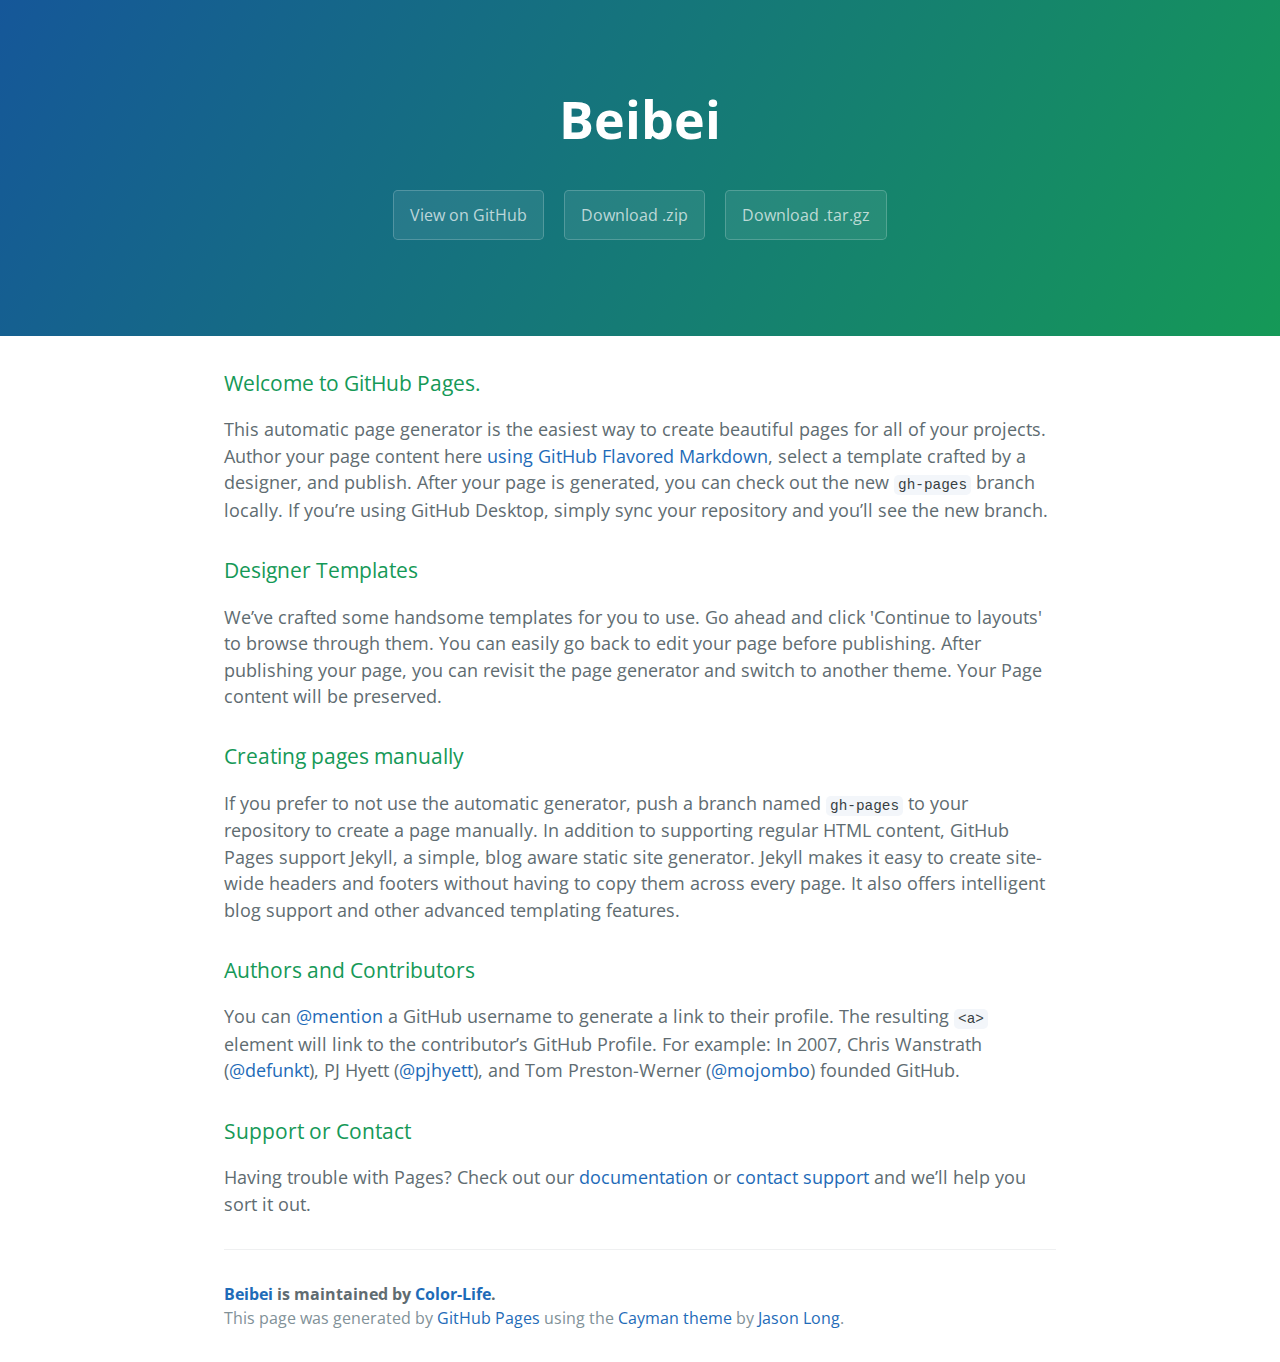
==== index.html @ e9031849 "Create gh-pages branch via GitHub" ====
<!DOCTYPE html>
<html lang="en-us">
  <head>
    <meta charset="UTF-8">
    <title>Beibei by Color-Life</title>
    <meta name="viewport" content="width=device-width, initial-scale=1">
    <link rel="stylesheet" type="text/css" href="stylesheets/normalize.css" media="screen">
    <link href='https://fonts.googleapis.com/css?family=Open+Sans:400,700' rel='stylesheet' type='text/css'>
    <link rel="stylesheet" type="text/css" href="stylesheets/stylesheet.css" media="screen">
    <link rel="stylesheet" type="text/css" href="stylesheets/github-light.css" media="screen">
  </head>
  <body>
    <section class="page-header">
      <h1 class="project-name">Beibei</h1>
      <h2 class="project-tagline"></h2>
      <a href="https://github.com/Color-Life/beibei" class="btn">View on GitHub</a>
      <a href="https://github.com/Color-Life/beibei/zipball/master" class="btn">Download .zip</a>
      <a href="https://github.com/Color-Life/beibei/tarball/master" class="btn">Download .tar.gz</a>
    </section>

    <section class="main-content">
      <h3>
<a id="welcome-to-github-pages" class="anchor" href="#welcome-to-github-pages" aria-hidden="true"><span aria-hidden="true" class="octicon octicon-link"></span></a>Welcome to GitHub Pages.</h3>

<p>This automatic page generator is the easiest way to create beautiful pages for all of your projects. Author your page content here <a href="https://guides.github.com/features/mastering-markdown/">using GitHub Flavored Markdown</a>, select a template crafted by a designer, and publish. After your page is generated, you can check out the new <code>gh-pages</code> branch locally. If you’re using GitHub Desktop, simply sync your repository and you’ll see the new branch.</p>

<h3>
<a id="designer-templates" class="anchor" href="#designer-templates" aria-hidden="true"><span aria-hidden="true" class="octicon octicon-link"></span></a>Designer Templates</h3>

<p>We’ve crafted some handsome templates for you to use. Go ahead and click 'Continue to layouts' to browse through them. You can easily go back to edit your page before publishing. After publishing your page, you can revisit the page generator and switch to another theme. Your Page content will be preserved.</p>

<h3>
<a id="creating-pages-manually" class="anchor" href="#creating-pages-manually" aria-hidden="true"><span aria-hidden="true" class="octicon octicon-link"></span></a>Creating pages manually</h3>

<p>If you prefer to not use the automatic generator, push a branch named <code>gh-pages</code> to your repository to create a page manually. In addition to supporting regular HTML content, GitHub Pages support Jekyll, a simple, blog aware static site generator. Jekyll makes it easy to create site-wide headers and footers without having to copy them across every page. It also offers intelligent blog support and other advanced templating features.</p>

<h3>
<a id="authors-and-contributors" class="anchor" href="#authors-and-contributors" aria-hidden="true"><span aria-hidden="true" class="octicon octicon-link"></span></a>Authors and Contributors</h3>

<p>You can <a href="https://help.github.com/articles/basic-writing-and-formatting-syntax/#mentioning-users-and-teams" class="user-mention">@mention</a> a GitHub username to generate a link to their profile. The resulting <code>&lt;a&gt;</code> element will link to the contributor’s GitHub Profile. For example: In 2007, Chris Wanstrath (<a href="https://github.com/defunkt" class="user-mention">@defunkt</a>), PJ Hyett (<a href="https://github.com/pjhyett" class="user-mention">@pjhyett</a>), and Tom Preston-Werner (<a href="https://github.com/mojombo" class="user-mention">@mojombo</a>) founded GitHub.</p>

<h3>
<a id="support-or-contact" class="anchor" href="#support-or-contact" aria-hidden="true"><span aria-hidden="true" class="octicon octicon-link"></span></a>Support or Contact</h3>

<p>Having trouble with Pages? Check out our <a href="https://help.github.com/pages">documentation</a> or <a href="https://github.com/contact">contact support</a> and we’ll help you sort it out.</p>

      <footer class="site-footer">
        <span class="site-footer-owner"><a href="https://github.com/Color-Life/beibei">Beibei</a> is maintained by <a href="https://github.com/Color-Life">Color-Life</a>.</span>

        <span class="site-footer-credits">This page was generated by <a href="https://pages.github.com">GitHub Pages</a> using the <a href="https://github.com/jasonlong/cayman-theme">Cayman theme</a> by <a href="https://twitter.com/jasonlong">Jason Long</a>.</span>
      </footer>

    </section>

  
  </body>
</html>
---- stylesheets/stylesheet.css ----
* {
  box-sizing: border-box; }

body {
  padding: 0;
  margin: 0;
  font-family: "Open Sans", "Helvetica Neue", Helvetica, Arial, sans-serif;
  font-size: 16px;
  line-height: 1.5;
  color: #606c71; }

a {
  color: #1e6bb8;
  text-decoration: none; }
  a:hover {
    text-decoration: underline; }

.btn {
  display: inline-block;
  margin-bottom: 1rem;
  color: rgba(255, 255, 255, 0.7);
  background-color: rgba(255, 255, 255, 0.08);
  border-color: rgba(255, 255, 255, 0.2);
  border-style: solid;
  border-width: 1px;
  border-radius: 0.3rem;
  transition: color 0.2s, background-color 0.2s, border-color 0.2s; }
  .btn + .btn {
    margin-left: 1rem; }

.btn:hover {
  color: rgba(255, 255, 255, 0.8);
  text-decoration: none;
  background-color: rgba(255, 255, 255, 0.2);
  border-color: rgba(255, 255, 255, 0.3); }

@media screen and (min-width: 64em) {
  .btn {
    padding: 0.75rem 1rem; } }

@media screen and (min-width: 42em) and (max-width: 64em) {
  .btn {
    padding: 0.6rem 0.9rem;
    font-size: 0.9rem; } }

@media screen and (max-width: 42em) {
  .btn {
    display: block;
    width: 100%;
    padding: 0.75rem;
    font-size: 0.9rem; }
    .btn + .btn {
      margin-top: 1rem;
      margin-left: 0; } }

.page-header {
  color: #fff;
  text-align: center;
  background-color: #159957;
  background-image: linear-gradient(120deg, #155799, #159957); }

@media screen and (min-width: 64em) {
  .page-header {
    padding: 5rem 6rem; } }

@media screen and (min-width: 42em) and (max-width: 64em) {
  .page-header {
    padding: 3rem 4rem; } }

@media screen and (max-width: 42em) {
  .page-header {
    padding: 2rem 1rem; } }

.project-name {
  margin-top: 0;
  margin-bottom: 0.1rem; }

@media screen and (min-width: 64em) {
  .project-name {
    font-size: 3.25rem; } }

@media screen and (min-width: 42em) and (max-width: 64em) {
  .project-name {
    font-size: 2.25rem; } }

@media screen and (max-width: 42em) {
  .project-name {
    font-size: 1.75rem; } }

.project-tagline {
  margin-bottom: 2rem;
  font-weight: normal;
  opacity: 0.7; }

@media screen and (min-width: 64em) {
  .project-tagline {
    font-size: 1.25rem; } }

@media screen and (min-width: 42em) and (max-width: 64em) {
  .project-tagline {
    font-size: 1.15rem; } }

@media screen and (max-width: 42em) {
  .project-tagline {
    font-size: 1rem; } }

.main-content :first-child {
  margin-top: 0; }
.main-content img {
  max-width: 100%; }
.main-content h1, .main-content h2, .main-content h3, .main-content h4, .main-content h5, .main-content h6 {
  margin-top: 2rem;
  margin-bottom: 1rem;
  font-weight: normal;
  color: #159957; }
.main-content p {
  margin-bottom: 1em; }
.main-content code {
  padding: 2px 4px;
  font-family: Consolas, "Liberation Mono", Menlo, Courier, monospace;
  font-size: 0.9rem;
  color: #383e41;
  background-color: #f3f6fa;
  border-radius: 0.3rem; }
.main-content pre {
  padding: 0.8rem;
  margin-top: 0;
  margin-bottom: 1rem;
  font: 1rem Consolas, "Liberation Mono", Menlo, Courier, monospace;
  color: #567482;
  word-wrap: normal;
  background-color: #f3f6fa;
  border: solid 1px #dce6f0;
  border-radius: 0.3rem; }
  .main-content pre > code {
    padding: 0;
    margin: 0;
    font-size: 0.9rem;
    color: #567482;
    word-break: normal;
    white-space: pre;
    background: transparent;
    border: 0; }
.main-content .highlight {
  margin-bottom: 1rem; }
  .main-content .highlight pre {
    margin-bottom: 0;
    word-break: normal; }
.main-content .highlight pre, .main-content pre {
  padding: 0.8rem;
  overflow: auto;
  font-size: 0.9rem;
  line-height: 1.45;
  border-radius: 0.3rem; }
.main-content pre code, .main-content pre tt {
  display: inline;
  max-width: initial;
  padding: 0;
  margin: 0;
  overflow: initial;
  line-height: inherit;
  word-wrap: normal;
  background-color: transparent;
  border: 0; }
  .main-content pre code:before, .main-content pre code:after, .main-content pre tt:before, .main-content pre tt:after {
    content: normal; }
.main-content ul, .main-content ol {
  margin-top: 0; }
.main-content blockquote {
  padding: 0 1rem;
  margin-left: 0;
  color: #819198;
  border-left: 0.3rem solid #dce6f0; }
  .main-content blockquote > :first-child {
    margin-top: 0; }
  .main-content blockquote > :last-child {
    margin-bottom: 0; }
.main-content table {
  display: block;
  width: 100%;
  overflow: auto;
  word-break: normal;
  word-break: keep-all; }
  .main-content table th {
    font-weight: bold; }
  .main-content table th, .main-content table td {
    padding: 0.5rem 1rem;
    border: 1px solid #e9ebec; }
.main-content dl {
  padding: 0; }
  .main-content dl dt {
    padding: 0;
    margin-top: 1rem;
    font-size: 1rem;
    font-weight: bold; }
  .main-content dl dd {
    padding: 0;
    margin-bottom: 1rem; }
.main-content hr {
  height: 2px;
  padding: 0;
  margin: 1rem 0;
  background-color: #eff0f1;
  border: 0; }

@media screen and (min-width: 64em) {
  .main-content {
    max-width: 64rem;
    padding: 2rem 6rem;
    margin: 0 auto;
    font-size: 1.1rem; } }

@media screen and (min-width: 42em) and (max-width: 64em) {
  .main-content {
    padding: 2rem 4rem;
    font-size: 1.1rem; } }

@media screen and (max-width: 42em) {
  .main-content {
    padding: 2rem 1rem;
    font-size: 1rem; } }

.site-footer {
  padding-top: 2rem;
  margin-top: 2rem;
  border-top: solid 1px #eff0f1; }

.site-footer-owner {
  display: block;
  font-weight: bold; }

.site-footer-credits {
  color: #819198; }

@media screen and (min-width: 64em) {
  .site-footer {
    font-size: 1rem; } }

@media screen and (min-width: 42em) and (max-width: 64em) {
  .site-footer {
    font-size: 1rem; } }

@media screen and (max-width: 42em) {
  .site-footer {
    font-size: 0.9rem; } }
---- stylesheets/github-light.css ----
/*
The MIT License (MIT)

Copyright (c) 2016 GitHub, Inc.

Permission is hereby granted, free of charge, to any person obtaining a copy
of this software and associated documentation files (the "Software"), to deal
in the Software without restriction, including without limitation the rights
to use, copy, modify, merge, publish, distribute, sublicense, and/or sell
copies of the Software, and to permit persons to whom the Software is
furnished to do so, subject to the following conditions:

The above copyright notice and this permission notice shall be included in all
copies or substantial portions of the Software.

THE SOFTWARE IS PROVIDED "AS IS", WITHOUT WARRANTY OF ANY KIND, EXPRESS OR
IMPLIED, INCLUDING BUT NOT LIMITED TO THE WARRANTIES OF MERCHANTABILITY,
FITNESS FOR A PARTICULAR PURPOSE AND NONINFRINGEMENT. IN NO EVENT SHALL THE
AUTHORS OR COPYRIGHT HOLDERS BE LIABLE FOR ANY CLAIM, DAMAGES OR OTHER
LIABILITY, WHETHER IN AN ACTION OF CONTRACT, TORT OR OTHERWISE, ARISING FROM,
OUT OF OR IN CONNECTION WITH THE SOFTWARE OR THE USE OR OTHER DEALINGS IN THE
SOFTWARE.

*/

.pl-c /* comment */ {
  color: #969896;
}

.pl-c1 /* constant, variable.other.constant, support, meta.property-name, support.constant, support.variable, meta.module-reference, markup.raw, meta.diff.header */,
.pl-s .pl-v /* string variable */ {
  color: #0086b3;
}

.pl-e /* entity */,
.pl-en /* entity.name */ {
  color: #795da3;
}

.pl-smi /* variable.parameter.function, storage.modifier.package, storage.modifier.import, storage.type.java, variable.other */,
.pl-s .pl-s1 /* string source */ {
  color: #333;
}

.pl-ent /* entity.name.tag */ {
  color: #63a35c;
}

.pl-k /* keyword, storage, storage.type */ {
  color: #a71d5d;
}

.pl-s /* string */,
.pl-pds /* punctuation.definition.string, string.regexp.character-class */,
.pl-s .pl-pse .pl-s1 /* string punctuation.section.embedded source */,
.pl-sr /* string.regexp */,
.pl-sr .pl-cce /* string.regexp constant.character.escape */,
.pl-sr .pl-sre /* string.regexp source.ruby.embedded */,
.pl-sr .pl-sra /* string.regexp string.regexp.arbitrary-repitition */ {
  color: #183691;
}

.pl-v /* variable */ {
  color: #ed6a43;
}

.pl-id /* invalid.deprecated */ {
  color: #b52a1d;
}

.pl-ii /* invalid.illegal */ {
  color: #f8f8f8;
  background-color: #b52a1d;
}

.pl-sr .pl-cce /* string.regexp constant.character.escape */ {
  font-weight: bold;
  color: #63a35c;
}

.pl-ml /* markup.list */ {
  color: #693a17;
}

.pl-mh /* markup.heading */,
.pl-mh .pl-en /* markup.heading entity.name */,
.pl-ms /* meta.separator */ {
  font-weight: bold;
  color: #1d3e81;
}

.pl-mq /* markup.quote */ {
  color: #008080;
}

.pl-mi /* markup.italic */ {
  font-style: italic;
  color: #333;
}

.pl-mb /* markup.bold */ {
  font-weight: bold;
  color: #333;
}

.pl-md /* markup.deleted, meta.diff.header.from-file */ {
  color: #bd2c00;
  background-color: #ffecec;
}

.pl-mi1 /* markup.inserted, meta.diff.header.to-file */ {
  color: #55a532;
  background-color: #eaffea;
}

.pl-mdr /* meta.diff.range */ {
  font-weight: bold;
  color: #795da3;
}

.pl-mo /* meta.output */ {
  color: #1d3e81;
}
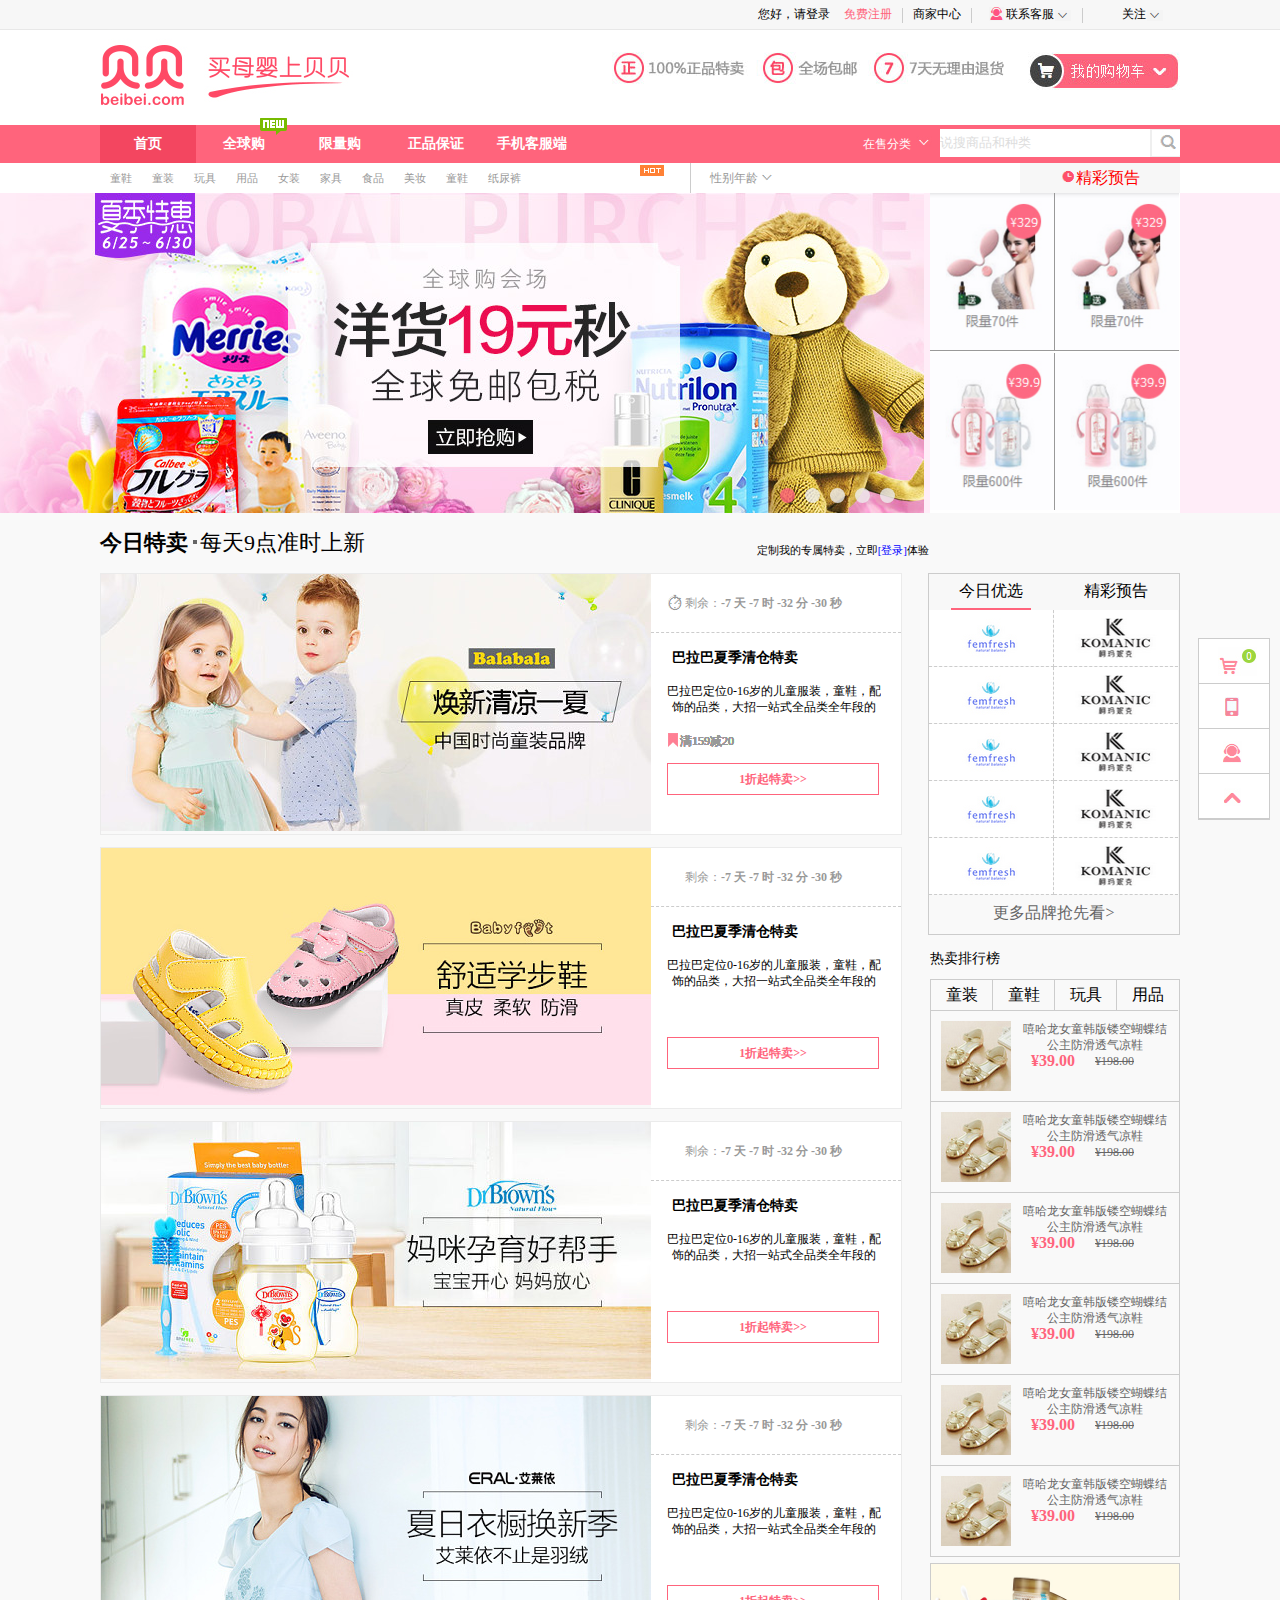
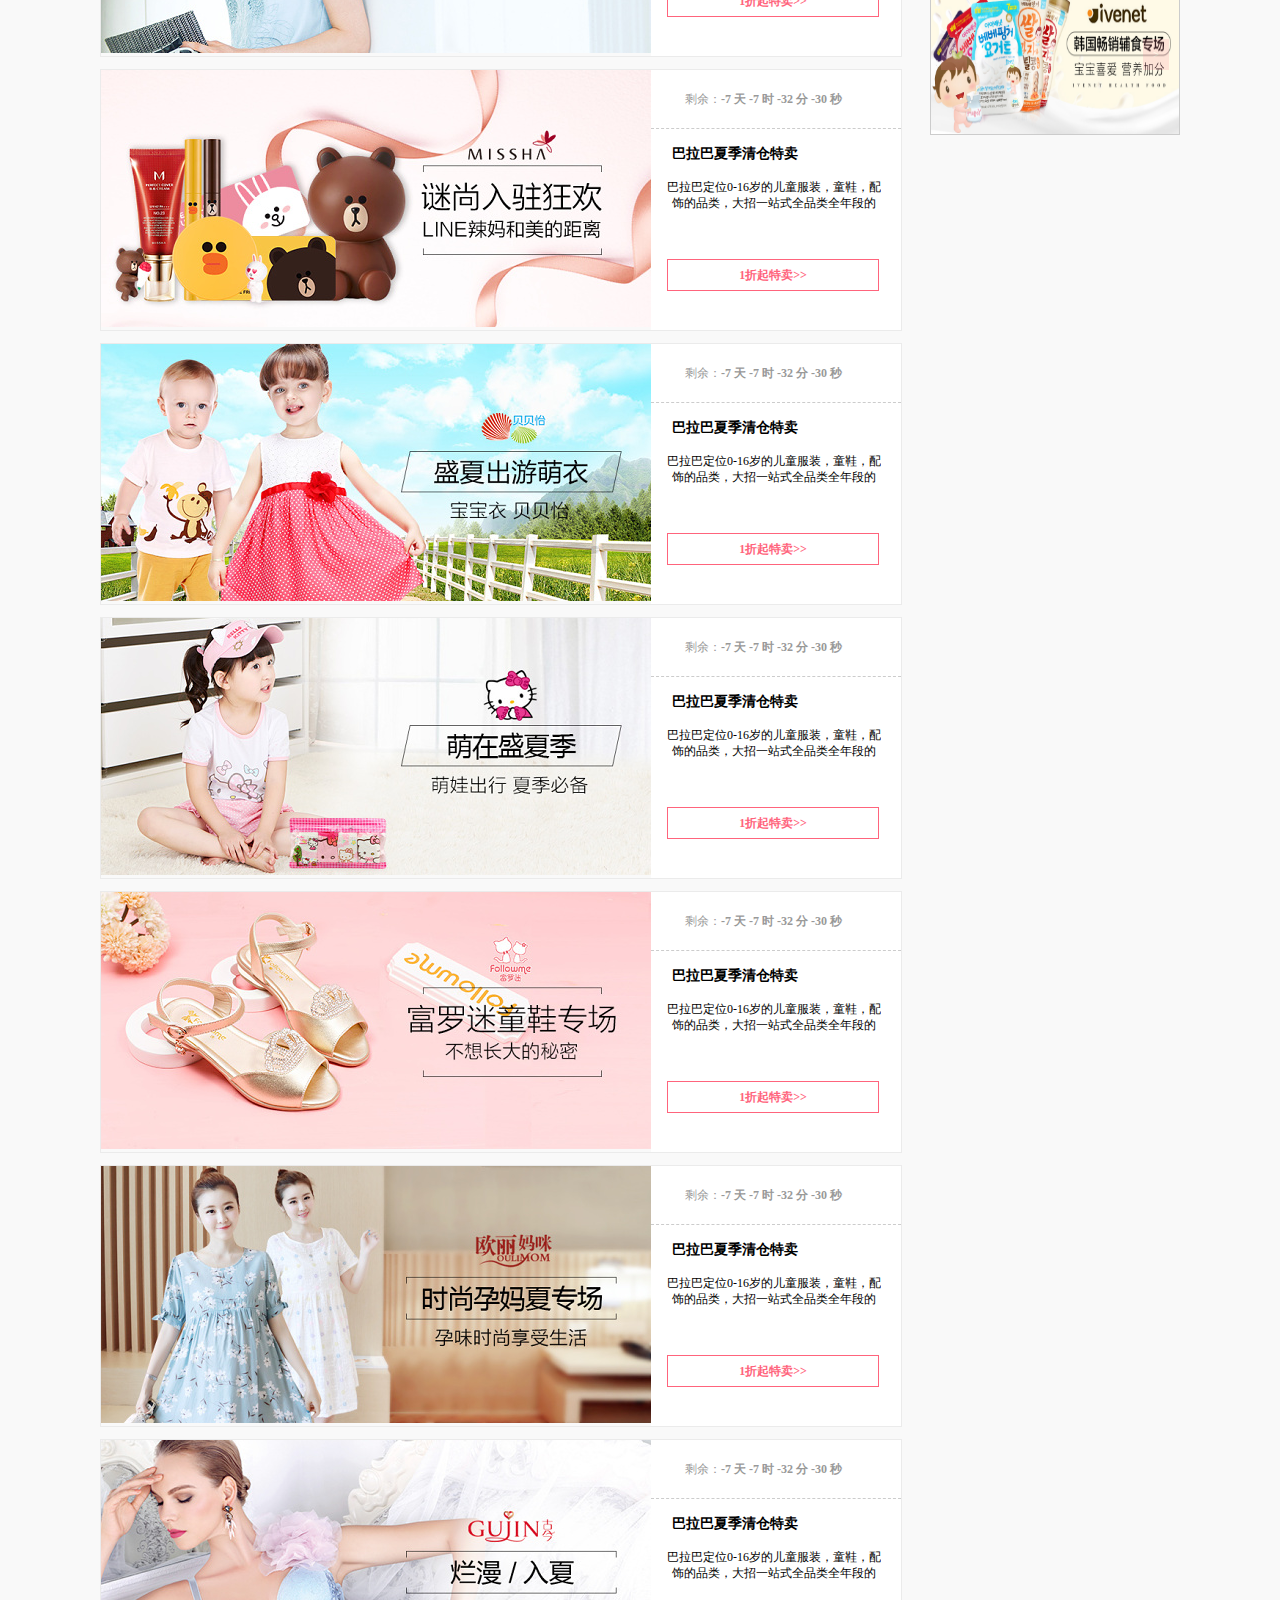
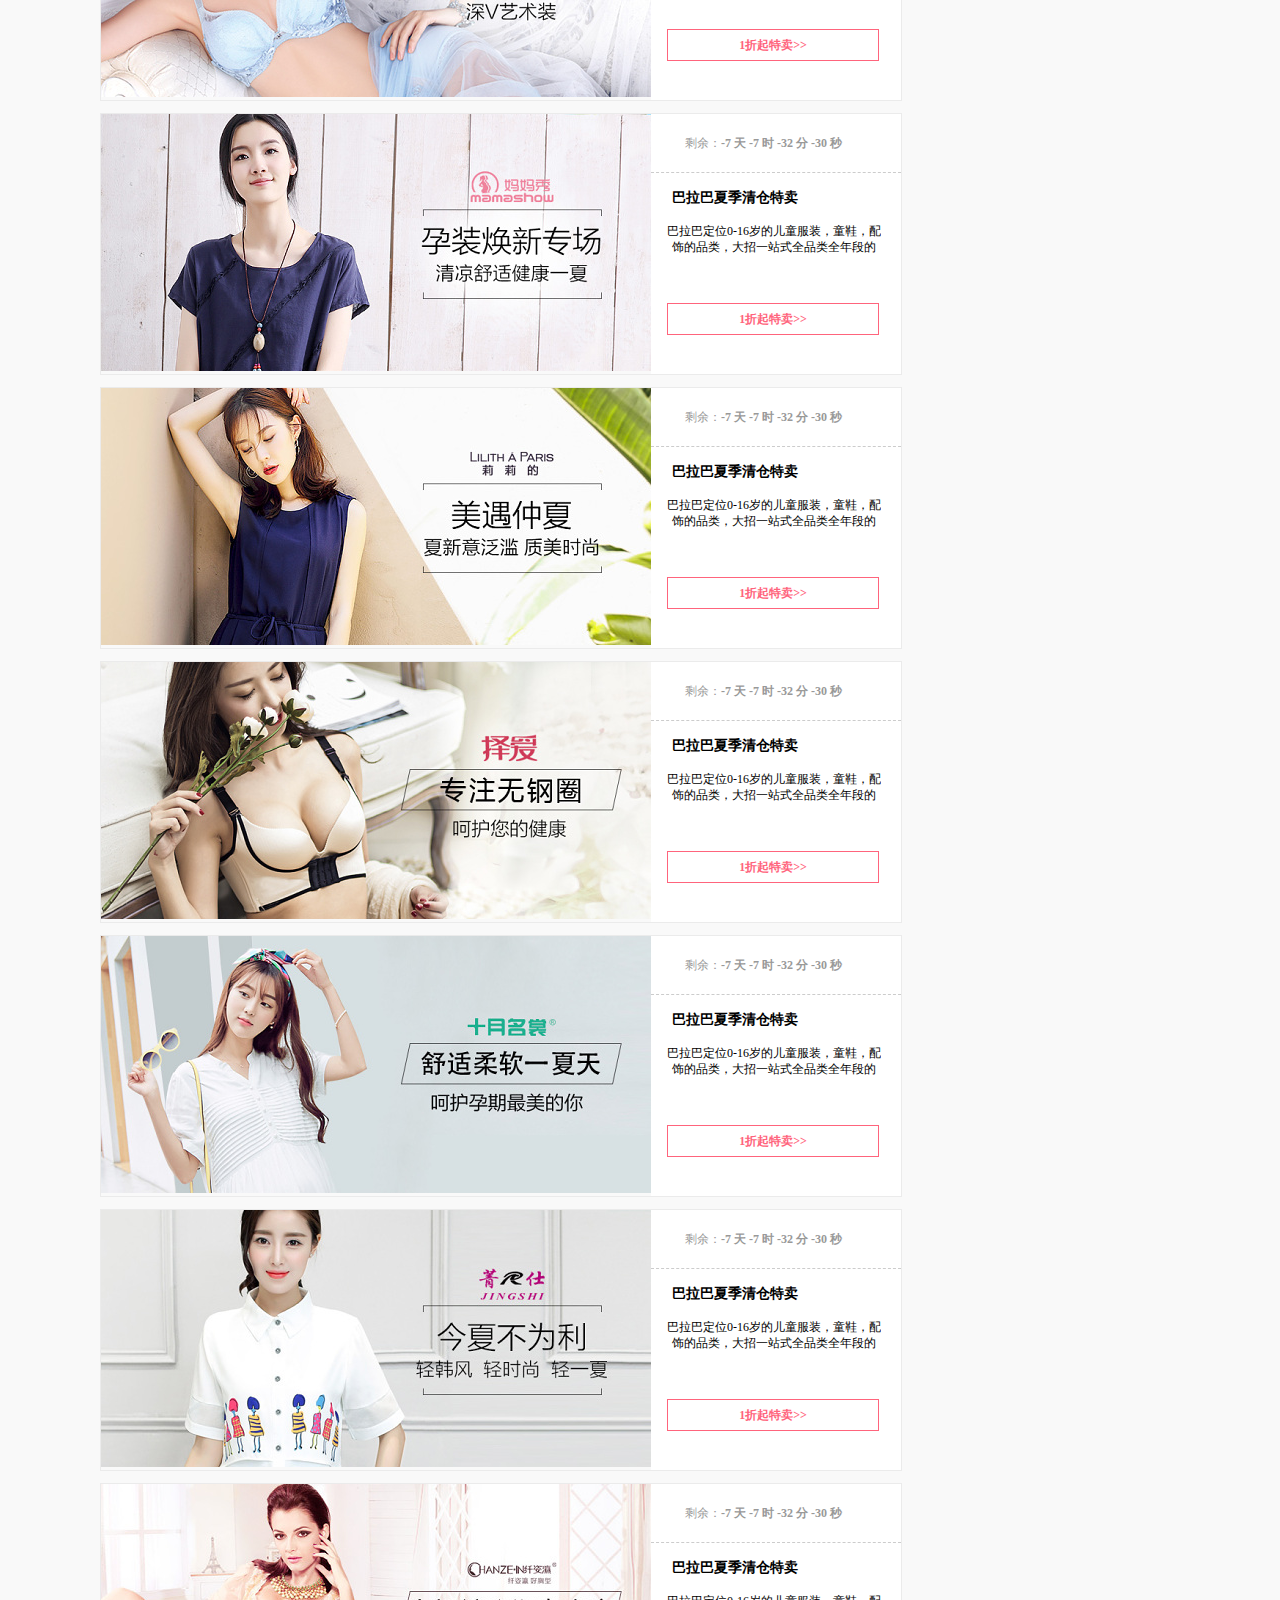
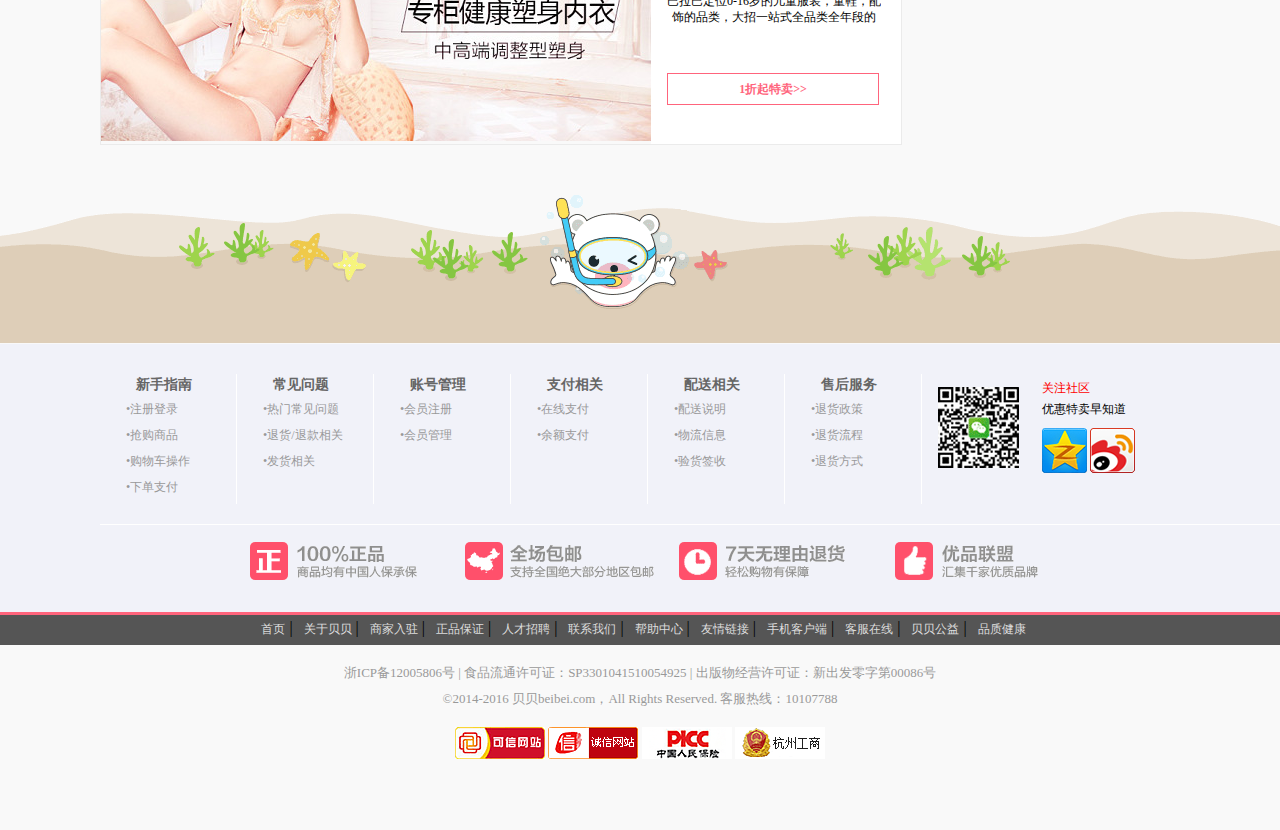
==== commit 3894688e: "beibeixiangmu" ====
--- a/index.html
+++ b/index.html
@@ -1,57 +1,1101 @@
 <!DOCTYPE html>
-<html lang="en-us">
-  <head>
-    <meta charset="UTF-8">
-    <title>Beibei by Color-Life</title>
-    <meta name="viewport" content="width=device-width, initial-scale=1">
-    <link rel="stylesheet" type="text/css" href="stylesheets/normalize.css" media="screen">
-    <link href='https://fonts.googleapis.com/css?family=Open+Sans:400,700' rel='stylesheet' type='text/css'>
-    <link rel="stylesheet" type="text/css" href="stylesheets/stylesheet.css" media="screen">
-    <link rel="stylesheet" type="text/css" href="stylesheets/github-light.css" media="screen">
-  </head>
-  <body>
-    <section class="page-header">
-      <h1 class="project-name">Beibei</h1>
-      <h2 class="project-tagline"></h2>
-      <a href="https://github.com/Color-Life/beibei" class="btn">View on GitHub</a>
-      <a href="https://github.com/Color-Life/beibei/zipball/master" class="btn">Download .zip</a>
-      <a href="https://github.com/Color-Life/beibei/tarball/master" class="btn">Download .tar.gz</a>
-    </section>
+<html>
+	<head>
+		<meta charset="UTF-8">
+		<title>贝贝_首页</title>
+	</head>
+	<link rel = "stylesheet" type = "text/css" href = "css/index.css"/>
+	<script src="js/jquery-1.12.0.js"></script>
+	<script src="js/index.js"></script>
+	<body>
+	<!------顶部导航部分 ------>	
+	<div class = "top_nav">
+		
+		<div class = "wrapper">
+			
+			<ul class = "right" id = "top_nav">
+				<li class = "one">您好，<a href = "html/denglv.html">请登录</a></li>
+				<li class = "register"><a href = "html/zhuche.html">免费注册</a></li>
+				<li class = "line"></li>
+				<li><a href = "#">商家中心</a></li>
+				<li class = "line"></li>
+				<li class = "sub_nav">
+					<span>
+						<i class="top_nav_ul_li_2_2"><img src="img/1.png" alt="" /></i>
+						<a href = "#">联系客服</a>
+							<i class="top_nav_ul_li_2_4"><img src="img/3.png" alt="" /></i>
+					</span>
+					
+					<div class = "help"><i class="top_nav_ul_li_2_10"><img src="img/2.jpg" alt="" /></i><a href = "#">帮助中心</a></div>
+				</li>
+				
+				<li class = "line1"></li>
 
-    <section class="main-content">
-      <h3>
-<a id="welcome-to-github-pages" class="anchor" href="#welcome-to-github-pages" aria-hidden="true"><span aria-hidden="true" class="octicon octicon-link"></span></a>Welcome to GitHub Pages.</h3>
+				<li class = "sub_nav">
+					<span>
+						<a href = "#">关注</a>
+						<i class="top_nav_ul_li_2_7"><img src="img/4.png" alt="" /></i>
+					</span>
+					<div class= "weibo">
+						<dl>
+							<dt><p>微信号：baeibeiclub</p>
+								<img src = "img/5.png"/>
+								<p>贝贝官方微信</p>
+							</dt>
+							<dd><img src = "img/6.png"/>
+								<img src ="img/7.png"/>
+							</dd>
+						</dl>
+					</div>
+				</li>
+				
+			</ul>
+		</div>
+	</div>
+	<!------顶部导航部分 ------>
+	
+	<!------logo导航部分 ------>
+	<div class = "header">
+		<div class ="wrapper">
+			<div class = "logo left">
+				<img src = "img/9.jpg"/>
+			</div>
+			<div class = "service right">
+				<ul>
+					<li class = "sbv_service"><img src = "img/service.jpg"/></li>
+					<li class = "sbv_gou" id ="sbv_gou"><img src = "img/8.jpg"/>
+						<dl class= "shop" id = "shop">
+							<dt>赶快去购物吧！</dt>
+							<dd><span>小计：<b>￥0.00</b></span>
+								<a href="html/gouwuche.html"><img src = "img/18.png" /></a>
+							</dd>
+						</dl>
+					</li>
+				</ul>
+			</div>
+		</div>
+	</div>
+	<!------logo导航部分 ------>
+	
+	<!-------导航菜单栏部分------->
+	<div class = "main_nav">
+		<div class = "wrapper">
+			<div class = "main_tab">
+				<a class = "first" href= "#">首页</a>
+				<a href= "#">全球购<i class="top_nav_ul_li_2_9"><img src="img/21.jpg" alt="" /></i></a>
+				<a href= "#">限量购</a>
+				<a href= "#">正品保证</a>
+				<a href= "#">手机客服端</a>
+				
+			</div>
 
-<p>This automatic page generator is the easiest way to create beautiful pages for all of your projects. Author your page content here <a href="https://guides.github.com/features/mastering-markdown/">using GitHub Flavored Markdown</a>, select a template crafted by a designer, and publish. After your page is generated, you can check out the new <code>gh-pages</code> branch locally. If you’re using GitHub Desktop, simply sync your repository and you’ll see the new branch.</p>
+			<div class = "search">
+				<div class = "main_classify" id = "sell">
+					<p>在售分类</p>
+					<i class="top_nav_ul_li_2_8"><img src="img/16.jpg" alt="" /></i>
+						<div class = "main_sublist" id = "sell_list">
+							<ul class= "list" id = "classify">
+								<li class = "active1"><span>热销分类</span></li>
+								<li><span>儿童服饰</span></li>
+								<li><span>婴儿装</span></li>
+								<li><span>童装</span></li>
+								<li><span>热销分类</span></li>
+								<li><span>儿童服饰</span></li>
+								<li><span>婴儿装</span></li>
+								
+							</ul>
+							<ul class= "show" style="display:block">
+								<li><dl><dt><img src = "img/13.jpg"></dt>
+									<dd>奶粉</dd></dl>
+								</li>
+								<li><dl><dt><img src = "img/13.jpg"></dt>
+									<dd>奶粉</dd></dl>
+								</li>
+								<li><dl><dt><img src = "img/13.jpg"></dt>
+									<dd>奶粉</dd></dl>
+								</li>
+								<li><dl><dt><img src = "img/13.jpg"></dt>
+									<dd>奶粉</dd></dl>
+								</li>
+								<li><dl><dt><img src = "img/13.jpg"></dt>
+									<dd>奶粉</dd></dl>
+								</li>
+								<li><dl><dt><img src = "img/13.jpg"></dt>
+									<dd>奶粉</dd></dl>
+								</li>
+								<li><dl><dt><img src = "img/13.jpg"></dt>
+									<dd>奶粉</dd></dl>
+								</li>
+								<li><dl><dt><img src = "img/13.jpg"></dt>
+									<dd>奶粉</dd></dl>
+								</li>
+								
+							</ul>
+							<ul class= "show">
+								<li><dl><dt><img src = "img/13.jpg"></dt>
+									<dd>瓶子</dd></dl>
+								</li>
+								<li><dl><dt><img src = "img/13.jpg"></dt>
+									<dd>瓶子</dd></dl>
+								</li>
+								<li><dl><dt><img src = "img/13.jpg"></dt>
+									<dd>瓶子</dd></dl>
+								</li>
+								<li><dl><dt><img src = "img/13.jpg"></dt>
+									<dd>瓶子</dd></dl>
+								</li>
+								<li><dl><dt><img src = "img/13.jpg"></dt>
+									<dd>瓶子</dd></dl>
+								</li>
+								<li><dl><dt><img src = "img/13.jpg"></dt>
+									<dd>瓶子</dd></dl>
+								</li>
+								<li><dl><dt><img src = "img/13.jpg"></dt>
+									<dd>瓶子</dd></dl>
+								</li>
+								<li><dl><dt><img src = "img/13.jpg"></dt>
+									<dd>瓶子</dd></dl>
+								</li>
+							</ul>
+							<ul class= "show">
+								<li><dl><dt><img src = "img/13.jpg"></dt>
+									<dd>瓶子</dd></dl>
+								</li>
+								<li><dl><dt><img src = "img/13.jpg"></dt>
+									<dd>瓶子</dd></dl>
+								</li>
+								<li><dl><dt><img src = "img/13.jpg"></dt>
+									<dd>瓶子</dd></dl>
+								</li>
+								<li><dl><dt><img src = "img/13.jpg"></dt>
+									<dd>瓶子</dd></dl>
+								</li>
+								<li><dl><dt><img src = "img/13.jpg"></dt>
+									<dd>瓶子</dd></dl>
+								</li>
+								<li><dl><dt><img src = "img/13.jpg"></dt>
+									<dd>瓶子</dd></dl>
+								</li>
+								<li><dl><dt><img src = "img/13.jpg"></dt>
+									<dd>瓶子</dd></dl>
+								</li>
+								<li><dl><dt><img src = "img/13.jpg"></dt>
+									<dd>瓶子</dd></dl>
+								</li>
+							</ul>
+							<ul class= "show">
+								<li><dl><dt><img src = "img/13.jpg"></dt>
+									<dd>鞋子</dd></dl>
+								</li>
+								<li><dl><dt><img src = "img/13.jpg"></dt>
+									<dd>鞋子</dd></dl>
+								</li>
+								<li><dl><dt><img src = "img/13.jpg"></dt>
+									<dd>鞋子</dd></dl>
+								</li>
+								<li><dl><dt><img src = "img/13.jpg"></dt>
+									<dd>鞋子</dd></dl>
+								</li>
+								<li><dl><dt><img src = "img/13.jpg"></dt>
+									<dd>鞋子</dd></dl>
+								</li>
+								<li><dl><dt><img src = "img/13.jpg"></dt>
+									<dd>鞋子</dd></dl>
+								</li>
+								<li><dl><dt><img src = "img/13.jpg"></dt>
+									<dd>鞋子</dd></dl>
+								</li>
+								<li><dl><dt><img src = "img/13.jpg"></dt>
+									<dd>鞋子</dd></dl>
+								</li>
+							</ul>
+							<ul class= "show">
+								<li><dl><dt><img src = "img/13.jpg"></dt>
+									<dd>鞋子</dd></dl>
+								</li>
+								<li><dl><dt><img src = "img/13.jpg"></dt>
+									<dd>鞋子</dd></dl>
+								</li>
+								<li><dl><dt><img src = "img/13.jpg"></dt>
+									<dd>鞋子</dd></dl>
+								</li>
+								<li><dl><dt><img src = "img/13.jpg"></dt>
+									<dd>鞋子</dd></dl>
+								</li>
+								<li><dl><dt><img src = "img/13.jpg"></dt>
+									<dd>鞋子</dd></dl>
+								</li>
+								<li><dl><dt><img src = "img/13.jpg"></dt>
+									<dd>鞋子</dd></dl>
+								</li>
+								<li><dl><dt><img src = "img/13.jpg"></dt>
+									<dd>鞋子</dd></dl>
+								</li>
+								<li><dl><dt><img src = "img/13.jpg"></dt>
+									<dd>鞋子</dd></dl>
+								</li>
+							</ul>
+							<ul class= "show">
+								<li><dl><dt><img src = "img/13.jpg"></dt>
+									<dd>尿纸</dd></dl>
+								</li>
+								<li><dl><dt><img src = "img/13.jpg"></dt>
+									<dd>尿纸</dd></dl>
+								</li>
+								<li><dl><dt><img src = "img/13.jpg"></dt>
+									<dd>尿纸</dd></dl>
+								</li>
+								<li><dl><dt><img src = "img/13.jpg"></dt>
+									<dd>尿纸</dd></dl>
+								</li>
+								<li><dl><dt><img src = "img/13.jpg"></dt>
+									<dd>尿纸</dd></dl>
+								</li>
+								<li><dl><dt><img src = "img/13.jpg"></dt>
+									<dd>尿纸</dd></dl>
+								</li>
+								<li><dl><dt><img src = "img/13.jpg"></dt>
+									<dd>尿纸</dd></dl>
+								</li>
+								<li><dl><dt><img src = "img/13.jpg"></dt>
+									<dd>尿纸</dd></dl>
+								</li>
+							</ul>
+							<ul class= "show">
+								<li><dl><dt><img src = "img/13.jpg"></dt>
+									<dd>尿纸</dd></dl>
+								</li>
+								<li><dl><dt><img src = "img/13.jpg"></dt>
+									<dd>尿纸</dd></dl>
+								</li>
+								<li><dl><dt><img src = "img/13.jpg"></dt>
+									<dd>尿纸</dd></dl>
+								</li>
+								<li><dl><dt><img src = "img/13.jpg"></dt>
+									<dd>尿纸</dd></dl>
+								</li>
+								<li><dl><dt><img src = "img/13.jpg"></dt>
+									<dd>尿纸</dd></dl>
+								</li>
+								<li><dl><dt><img src = "img/13.jpg"></dt>
+									<dd>尿纸</dd></dl>
+								</li>
+								<li><dl><dt><img src = "img/13.jpg"></dt>
+									<dd>尿纸</dd></dl>
+								</li>
+								<li><dl><dt><img src = "img/13.jpg"></dt>
+									<dd>尿纸</dd></dl>
+								</li>
+							</ul>
+							<ul class= "show">
+								<li><dl><dt><img src = "img/13.jpg"></dt>
+									<dd>鞋子</dd></dl>
+								</li>
+								<li><dl><dt><img src = "img/13.jpg"></dt>
+									<dd>鞋子</dd></dl>
+								</li>
+								<li><dl><dt><img src = "img/13.jpg"></dt>
+									<dd>鞋子</dd></dl>
+								</li>
+								<li><dl><dt><img src = "img/13.jpg"></dt>
+									<dd>鞋子</dd></dl>
+								</li>
+								<li><dl><dt><img src = "img/13.jpg"></dt>
+									<dd>鞋子</dd></dl>
+								</li>
+								<li><dl><dt><img src = "img/13.jpg"></dt>
+									<dd>鞋子</dd></dl>
+								</li>
+								<li><dl><dt><img src = "img/13.jpg"></dt>
+									<dd>鞋子</dd></dl>
+								</li>
+								<li><dl><dt><img src = "img/13.jpg"></dt>
+									<dd>鞋子</dd></dl>
+								</li>
+							</ul>
+						</div>
+				</div>
+						
+				<div class = "main_search">
+					<input type = "text" value = "说搜商品和种类"/>
+					<button class = "btn"><img src="img/11.jpg" alt="" /></button>
+				</div>
+			</div>
+			
+		</div>
+	</div>
+	<!-------导航菜单栏部分------->
+	
+	<!-------二级导航菜单栏部分------->
+	<div class = "sub_nav_cont">
+		<div class = "subnav_list">
+			<ul class = "sub_nav_list">
+				<li><a href= "#">童鞋</a></li>
+				<li><a href= "#">童装</a></li>
+				<li><a href= "#">玩具</a></li>
+				<li><a href= "#">用品</a></li>
+				<li><a href= "#">女装</a></li>
+				<li><a href= "#">家具</a></li>
+				<li><a href= "#">食品</a></li>
+				<li><a href= "#">美妆</a></li>
+				<li><a href= "#">童鞋</a></li>
+				<li><a href= "#">纸尿裤</a>
+				<i class="top_nav_ul_li_2_22"><img src="img/22.jpg" alt="" /></i>	
+				</li>
+			</ul>
+			<ul class = "sub_nav_logo">
+				<li class= "last2 left" id = "age">
+					<span >性别年龄
+					<i class="top_nav_ul_li_2_24"><img src="img/24.jpg" alt="" /></i>	
+					</span>
+					<div class = "age">
+						<p>男孩</p>
+						<a href="#">0-1岁</a><a href="#">1-3岁</a><a href="#">3-6岁</a><a href="#">6-9岁</a><a href="#">9-12岁</a>
+						<p>女孩</p>
+						<a href="#">0-1岁</a><a href="#">1-3岁</a><a href="#">3-6岁</a><a href="#">6-9岁</a><a href="#">9-12岁</a>
+					</div>
+				</li>
+				<li class= "last right">
+					
+					<a href=""><i class="top_nav_ul_li_2_23"><img src="img/23.jpg" alt="" /></i>精彩预告	</a></li>
+			</ul>
+		</div>
+	</div>
+	<!-------二级导航菜单栏部分------->
+	<!-------二级导航菜单栏隐藏部分------->
+	<div class = "sub_nav_cont inHide" id = "inHide">
+		<div class = "subnav_list">
+			<ul class = "sub_nav_list">
+				<li><img src = "img/25.png"></li>
+				<li><a href= "#">童鞋</a></li>
+				<li><a href= "#">童装</a></li>
+				<li><a href= "#">玩具</a></li>
+				<li><a href= "#">用品</a></li>
+				<li><a href= "#">女装</a></li>
+				<li><a href= "#">家具</a></li>
+				<li><a href= "#">食品</a></li>
+				<li><a href= "#">美妆</a></li>
+				<li><a href= "#">童鞋</a></li>
+				<li><a href= "#">纸尿裤</a></li>
+			</ul>
+			<ul class = "sub_nav_logo">
+				<li class= "last2 left" id = "age">
+					<span >性别年龄</span>
+					<div class = "age">
+						<p>男孩</p>
+						<a href="#">0-1岁</a><a href="#">1-3岁</a><a href="#">3-6岁</a><a href="#">6-9岁</a><a href="#">9-12岁</a>
+						<p>女孩</p>
+						<a href="#">0-1岁</a><a href="#">1-3岁</a><a href="#">3-6岁</a><a href="#">6-9岁</a><a href="#">9-12岁</a>
+					</div>
+				</li>
+				
+				<li class= "last right">
+					<img src = "img/26.png">限量购
+				</li>
+				<li class= "earth right">
+					<img src = "img/27.png">全球购
+				</li>
+			</ul>
+		</div>
+	</div>
+	<!-------二级导航菜单栏隐藏部分------->
 
-<h3>
-<a id="designer-templates" class="anchor" href="#designer-templates" aria-hidden="true"><span aria-hidden="true" class="octicon octicon-link"></span></a>Designer Templates</h3>
-
-<p>We’ve crafted some handsome templates for you to use. Go ahead and click 'Continue to layouts' to browse through them. You can easily go back to edit your page before publishing. After publishing your page, you can revisit the page generator and switch to another theme. Your Page content will be preserved.</p>
-
-<h3>
-<a id="creating-pages-manually" class="anchor" href="#creating-pages-manually" aria-hidden="true"><span aria-hidden="true" class="octicon octicon-link"></span></a>Creating pages manually</h3>
-
-<p>If you prefer to not use the automatic generator, push a branch named <code>gh-pages</code> to your repository to create a page manually. In addition to supporting regular HTML content, GitHub Pages support Jekyll, a simple, blog aware static site generator. Jekyll makes it easy to create site-wide headers and footers without having to copy them across every page. It also offers intelligent blog support and other advanced templating features.</p>
-
-<h3>
-<a id="authors-and-contributors" class="anchor" href="#authors-and-contributors" aria-hidden="true"><span aria-hidden="true" class="octicon octicon-link"></span></a>Authors and Contributors</h3>
-
-<p>You can <a href="https://help.github.com/articles/basic-writing-and-formatting-syntax/#mentioning-users-and-teams" class="user-mention">@mention</a> a GitHub username to generate a link to their profile. The resulting <code>&lt;a&gt;</code> element will link to the contributor’s GitHub Profile. For example: In 2007, Chris Wanstrath (<a href="https://github.com/defunkt" class="user-mention">@defunkt</a>), PJ Hyett (<a href="https://github.com/pjhyett" class="user-mention">@pjhyett</a>), and Tom Preston-Werner (<a href="https://github.com/mojombo" class="user-mention">@mojombo</a>) founded GitHub.</p>
-
-<h3>
-<a id="support-or-contact" class="anchor" href="#support-or-contact" aria-hidden="true"><span aria-hidden="true" class="octicon octicon-link"></span></a>Support or Contact</h3>
-
-<p>Having trouble with Pages? Check out our <a href="https://help.github.com/pages">documentation</a> or <a href="https://github.com/contact">contact support</a> and we’ll help you sort it out.</p>
-
-      <footer class="site-footer">
-        <span class="site-footer-owner"><a href="https://github.com/Color-Life/beibei">Beibei</a> is maintained by <a href="https://github.com/Color-Life">Color-Life</a>.</span>
-
-        <span class="site-footer-credits">This page was generated by <a href="https://pages.github.com">GitHub Pages</a> using the <a href="https://github.com/jasonlong/cayman-theme">Cayman theme</a> by <a href="https://twitter.com/jasonlong">Jason Long</a>.</span>
-      </footer>
-
-    </section>
-
-  
-  </body>
+	
+	<div class = "carouse">
+		<div class = "wrapper">
+			<!------大轮播图部分------->
+			<div class="bannar" id = "bannar">
+				<li class = "bannar_show" ><img src = "img/28.jpg"/></li>
+				<li><img src = "img/29.png"/></li>
+				<li><img src = "img/30.jpg"/></li>
+				<li><img src = "img/31.jpg"/></li>
+				<li><img src = "img/32.jpg"/></li>
+				<div class = "bannar_mark" id = "bannar_mark">
+					<span class = "active3"></span>
+					<span></span>
+					<span></span>
+					<span></span>
+					<span></span>
+				</div>
+			</div>
+			<!------大轮播图部分------->
+			<!--固定图-->
+			<div class = "carouse_tag">
+				<li><a href=""><img class="is" src = "img/34.jpg"/></a>
+					
+				</li>
+				<li><a href=""><img class="as" src = "img/34.jpg"/></a>
+					
+				</li>
+				<li><a href=""><img  class="cs"src = "img/36.jpg"/></a>
+					
+				</li>
+				<li><a href=""><img class="ds" src = "img/36.jpg"/></a>
+					</li>
+			</div>
+			<!--固定图-->
+			<!------右边固定定位和回到顶部部分 ----->
+			<div class = "fix">
+				<ul id = "fixed_mark">
+					<li >
+						<img class="es" src = "img/37.jpg"/>
+						<div class= "fix_shop">
+							<h4>购物车是空的</h4>
+							<dl>
+							<dt>赶快去挑个商品吧！</dt>
+							<dd><span>小计：<b>￥0.00</b></span>
+								<img class="fs" src = "img/38.jpg" />
+							</dd>
+							</dl>
+						</div>
+						<i></i>
+					</li>
+					<li class="hs">
+						<img src = "img/39.jpg"/>
+						<div class ="scan_life">
+							<p>下载手机APP</p>
+							<p>随时随地看上新</p>
+							<img  class = "tag" src = "img/5.png"/>
+						</div>
+						<i></i>
+					</li>
+					<li>
+						<img src = "img/40.jpg"/>
+						<div class = "tab_lis">客服在线</div>
+						<i></i>
+					</li>
+					<li id = "getTop">
+						<img src = "img/41.jpg"/>
+						<div class = "tab_lis">回到顶部</div>
+						<i></i>
+					</li>
+				</ul>
+			</div>
+			<!-----右边固定定位和回到顶部部分 ------>
+			
+			<!-- 主要商品展示区strat -->
+			<div class = "content" id = "content">
+				<div class = "wrapper">
+					<div class = "title">
+						<h2>今日特卖<i class="top_nav_ul_li_2_37"><img src="img/42.jpg" alt="" /></i></h2><span>每天9点准时上新</span>
+						<p>定制我的专属特卖，立即<a href="html/denglv.html">[登录]</a>体验</p>
+					</div>
+		
+					
+					<!-- 右侧内容块，绝对定位 start -->
+					<div class = "mid_lay">
+						<ul class = "mid_tab" id = "mid_tab">
+							<li class = "mid_list"><span class = "active4">今日优选</span>
+								<div class = "choice choice_show">
+									<ul class="choiceul_1">
+										<li class = "choice_event"><img src = "img/67.jpg"></li>
+										<li><img src = "img/66.jpg"></li>
+										<li class = "choice_event"><img src = "img/67.jpg"></li>
+										<li><img src = "img/66.jpg"></li>
+										<li class = "choice_event"><img src = "img/67.jpg"></li>
+										<li><img src = "img/66.jpg"></li>
+										<li class = "choice_event"><img src = "img/67.jpg"></li>
+										<li><img src = "img/66.jpg"></li>
+										<li class = "choice_event"><img src = "img/67.jpg"></li>
+										<li><img src = "img/66.jpg"></li>
+										<p><a href="index.html">更多品牌抢先看&gt;</a></p>
+									</ul>
+								</div>	
+							</li>
+							<li class = "mid_list"><span>精彩预告</span>
+								<div class = "choice">
+									<ul class="choice_ul">
+										<li class = "choice_event"><img src = "img/68.jpg"></li>
+										<li><img src = "img/67.jpg"></li>
+										<li class = "choice_event"><img src = "img/68.jpg"></li>
+										<li><img src = "img/67.jpg"></li>
+										<li class = "choice_event"><img src = "img/68.jpg"></li>
+										<li><img src = "img/67.jpg"></li>
+										<li class = "choice_event"><img src = "img/68.jpg"></li>
+										<li><img src = "img/67.jpg"></li>
+										<li class = "choice_event"><img src = "img/68.jpg"></li>
+										<li><img src = "img/67.jpg"></li>
+										<p>更多品牌抢先看&gt;</p>
+								</div>
+							</li>
+						</ul>
+						
+						
+					</div>
+					<!-- 右侧内容块，绝对定位 end -->
+					
+					<!-- 右侧内容块hot，绝对定位 start -->
+					<div class = "hot_sort">
+						<h3>热卖排行榜</h3>
+						<div class = "hot_show" >
+							<ul class = "list" id = "hotList">
+								<li class = "hot_catch"><span>童装</span>
+									<div class = "hot_list" style = "display:block">
+										<dl>
+											<dt><img src= "img/71.jpg"/></dt>
+											<dd><span> 嘻哈龙女童韩版镂空蝴蝶结公主防滑透气凉鞋</span>
+												<span class = "hot_price">¥39.00</span>
+												<span class = "hot_no">¥198.00</span>
+											</dd>
+										</dl>
+										<dl>
+											<dt><img src= "img/71.jpg"/></dt>
+											<dd><span> 嘻哈龙女童韩版镂空蝴蝶结公主防滑透气凉鞋</span>
+												<span class = "hot_price">¥39.00</span>
+												<span class = "hot_no">¥198.00</span>
+											</dd>
+										</dl>
+										<dl>
+											<dt><img src= "img/71.jpg"/></dt>
+											<dd><span> 嘻哈龙女童韩版镂空蝴蝶结公主防滑透气凉鞋</span>
+												<span class = "hot_price">¥39.00</span>
+												<span class = "hot_no">¥198.00</span>
+											</dd>
+										</dl>
+										<dl>
+											<dt><img src= "img/71.jpg"/></dt>
+											<dd><span> 嘻哈龙女童韩版镂空蝴蝶结公主防滑透气凉鞋</span>
+												<span class = "hot_price">¥39.00</span>
+												<span class = "hot_no">¥198.00</span>
+											</dd>
+										</dl>
+										<dl>
+											<dt><img src= "img/71.jpg"/></dt>
+											<dd><span> 嘻哈龙女童韩版镂空蝴蝶结公主防滑透气凉鞋</span>
+												<span class = "hot_price">¥39.00</span>
+												<span class = "hot_no">¥198.00</span>
+											</dd>
+										</dl>
+										<dl>
+											<dt><img src= "img/71.jpg"/></dt>
+											<dd><span> 嘻哈龙女童韩版镂空蝴蝶结公主防滑透气凉鞋</span>
+												<span class = "hot_price">¥39.00</span>
+												<span class = "hot_no">¥198.00</span>
+											</dd>
+										</dl>
+									</div>
+								</li>
+								<li><span>童鞋</span>
+									<div class = "hot_list">
+										<dl>
+											<dt><img src= "img/72.jpg"/></dt>
+											<dd><span>嘻哈龙女童韩版镂空蝴蝶结公主防滑透气凉鞋</span><span class = "hot_price">¥39.00</span>
+												<span class = "hot_no">¥198.00</span>
+											</dd>
+										</dl>
+										<dl>
+											<dt><img src= "img/72.jpg"/></dt>
+											<dd><span>嘻哈龙女童韩版镂空蝴蝶结公主防滑透气凉鞋</span><span class = "hot_price">¥39.00</span>
+												<span class = "hot_no">¥198.00</span>
+											</dd>
+										</dl>
+										<dl>
+											<dt><img src= "img/72.jpg"/></dt>
+											<dd><span>嘻哈龙女童韩版镂空蝴蝶结公主防滑透气凉鞋</span><span class = "hot_price">¥39.00</span>
+												<span class = "hot_no">¥198.00</span>
+											</dd>
+										</dl>
+										<dl>
+											<dt><img src= "img/72.jpg"/></dt>
+											<dd><span>嘻哈龙女童韩版镂空蝴蝶结公主防滑透气凉鞋</span><span class = "hot_price">¥39.00</span>
+												<span class = "hot_no">¥198.00</span>
+											</dd>
+										</dl>
+										<dl>
+											<dt><img src= "img/72.jpg"/></dt>
+											<dd><span>嘻哈龙女童韩版镂空蝴蝶结公主防滑透气凉鞋</span><span class = "hot_price">¥39.00</span>
+												<span class = "hot_no">¥198.00</span>
+											</dd>
+										</dl>
+										<dl>
+											<dt><img src= "img/72.jpg"/></dt>
+											<dd><span>嘻哈龙女童韩版镂空蝴蝶结公主防滑透气凉鞋</span><span class = "hot_price">¥39.00</span>
+												<span class = "hot_no">¥198.00</span>
+											</dd>
+										</dl>
+									</div>
+								</li>
+								<li><span>玩具</span>
+									<div class = "hot_list">
+										<dl>
+											<dt><img src= "img/73.jpg"/></dt>
+											<dd><span> Babyfeet夏季新款儿童鞋真皮宝宝凉鞋包头男女童学步鞋软底婴儿鞋</span>
+												<span class = "hot_price">¥35.00</span>
+												<span class = "hot_nop">¥89.00</span>
+											</dd>
+										</dl>
+										<dl>
+											<dt><img src= "img/73.jpg"/></dt>
+											<dd><span> 婴乐星 大礼盒54CM婚纱娃娃 梦幻换装芭比娃娃套装</span><span class = "hot_price">¥35.00</span>
+												<span class = "hot_nop">¥89.00</span>
+											</dd>
+										</dl>
+										<dl>
+											<dt><img src= "img/73.jpg"/></dt>
+											<dd><span> XZXDD夏款时尚可爱卡通条纹背心套装</span><span class = "hot_price">¥35.00</span>
+												<span class = "hot_nop">¥89.00</span>
+											</dd>
+										</dl>
+										<dl>
+											<dt><img src= "img/73.jpg"/></dt>
+											<dd><span> 婴乐星 大礼盒54CM婚纱娃娃 梦幻换装芭比娃娃套装</span><span class = "hot_price">¥35.00</span>
+												<span class = "hot_nop">¥89.00</span>
+											</dd>
+										</dl>
+										<dl>
+											<dt><img src= "img/73.jpg"/></dt>
+											<dd><span> XZXDD夏款时尚可爱卡通条纹背心套装</span><span class = "hot_price">¥35.00</span>
+												<span class = "hot_nop">¥89.00</span>
+											</dd>
+										</dl>
+										<dl>
+											<dt><img src= "img/73.jpg"/></dt>
+											<dd><span> Coppertone/水宝宝 婴儿水嫩防晒乳SPF50 88ml</span><span class = "hot_price">¥35.00</span>
+												<span class = "hot_nop">¥89.00</span>
+											</dd>
+										</dl>
+									</div>
+								</li>
+								<li class = "last"><span>用品</span>
+									<div class = "hot_list">
+										<dl>
+											<dt><img src= "img/74.jpg"/></dt>
+											<dd><span>Coppertone/水宝宝 婴儿水嫩防晒乳SPF50 88ml</span><span class = "hot_price">¥35.00</span>
+												<span class = "hot_nop">¥89.00</span>
+											</dd>
+										</dl>
+										<dl>
+											<dt><img src= "img/74.jpg"/></dt>
+											<dd><span> 宝宝植物爽身粉 红茶香 120g*2</span><span class = "hot_price">¥35.00</span>
+												<span class = "hot_nop">¥89.00</span>
+											</dd>
+										</dl>
+										<dl>
+											<dt><img src= "img/74.jpg"/></dt>
+											<dd><span> XZXDD夏款时尚可爱卡通条纹背心套装</span><span class = "hot_price">¥35.00</span>
+												<span class = "hot_nop">¥89.00</span>
+											</dd>
+										</dl>
+										<dl>
+											<dt><img src= "img/74.jpg"/></dt>
+											<dd><span> 宝宝植物爽身粉 红茶香 120g*2</span><span class = "hot_price">¥35.00</span>
+												<span class = "hot_nop">¥89.00</span>
+											</dd>
+										</dl>
+										<dl>
+											<dt><img src= "img/74.jpg"/></dt>
+											<dd><span> XZXDD夏款时尚可爱卡通条纹背心套装</span><span class = "hot_price">¥35.00</span>
+												<span class = "hot_nop">¥89.00</span>
+											</dd>
+										</dl>
+										<dl>
+											<dt><img src= "img/74.jpg"/></dt>
+											<dd><span> 宝宝植物爽身粉 红茶香 120g*2</span><span class = "hot_price">¥35.00</span>
+												<span class = "hot_nop">¥89.00</span>
+											</dd>
+										</dl>
+									</div>
+								</li>
+							</ul>
+							
+							
+							
+						</div>
+					</div>
+					<!-- 右侧内容块hot，绝对定位 end -->
+					<!-- 右侧小轮播start -->
+					<div id="focus" >
+					        <ul id="bigpic">
+					            <li><img src="img/80.jpg"></li>
+					            <li><img src="img/81.jpg"></li>
+					            <li><img src="img/82.jpg"></li>
+					        </ul>
+					        
+					        <a href="#" class="prev">&lt;</a>
+					        <a href="#" class="next">&gt;</a>
+   					 </div>
+   					 <!-- 右侧小轮播 end -->
+   					 <!-- 中间内容区cont1 start -->
+   					<div class="detail_contd">
+					<div class = "detail_cont1">
+						<dl>
+							<dt><a href=""><img src = "img/45.jpg"  /></a></dt>
+							<dd>
+								<div class = "endtime" >
+									<span><img class="ks" src="img/49.jpg" alt="" />剩余：</span><p class = "time_remain"></p>
+								</div>
+								<div class = "detail">
+									<h3>巴拉巴夏季清仓特卖</h3>
+									<span>巴拉巴定位0-16岁的儿童服装，童鞋，配饰的品类，大招一站式全品类全年段的专业，时尚童装品牌，突出专业，时尚，愉悦的巴拉巴品牌的核心价值，大招一站式全品类全年段的专业，时尚童装品牌大招一站式全品类全年段的专业，时尚童装品牌，突出专业，时尚，的核心价值</span>
+									<b><img class="ls" src="img/50.jpg" alt="" />满159减20</b>
+									<p ><a class ="discount" href="html/detail.html">1折起特卖&gt;&gt;</a></p>
+								</div>
+							</dd>
+						</dl>
+					</div>
+					<!-- 中间内容区cont1 end -->
+					<!-- 中间内容区cont1 start -->
+					<div class = "detail_cont2">
+						<dl>
+							<dt><a href=""><img src = "img/51.jpg"  /></a></dt>
+							<dd>
+								<div class = "endtime" >
+									<span><img class="ks" src="img/49.jpg" alt="" />剩余：</span><p class = "time_remain"></p>
+								</div>
+								<div class = "detail">
+									<h3>巴拉巴夏季清仓特卖</h3>
+									<span>巴拉巴定位0-16岁的儿童服装，童鞋，配饰的品类，大招一站式全品类全年段的专业，时尚童装品牌，突出专业，时尚，愉悦的巴拉巴品牌的核心价值</span>
+									<b><img class="ls" src="img/50.jpg" alt="" />满159减20</b>
+									<p ><a class ="discount" href="html/detail.html">1折起特卖&gt;&gt;</a></p>
+								</div>
+							</dd>
+						</dl>
+					</div>
+					<!-- 中间内容区cont1 end -->
+					
+					<!-- 中间内容区cont1 start -->
+					<div class = "detail_cont1">
+						<dl>
+							<dt><a href=""><img src = "img/52.jpg"  /></a></dt>
+							<dd>
+								<div class = "endtime" >
+									<span><img class="ks" src="img/49.jpg" alt="" />剩余：</span><p class = "time_remain"></p>
+								</div>
+								<div class = "detail">
+									<h3>巴拉巴夏季清仓特卖</h3>
+									<span>巴拉巴定位0-16岁的儿童服装，童鞋，配饰的品类，大招一站式全品类全年段的专业，时尚童装品牌，突出专业，时尚，愉悦的巴拉巴品牌的核心价值</span>
+									<b><img class="ls" src="img/50.jpg" alt="" />满159减20</b>
+									<p ><a class ="discount" href="html/detail.html">1折起特卖&gt;&gt;</a></p>
+								</div>
+							</dd>
+						</dl>
+					</div>
+					<!-- 中间内容区cont1 end -->
+					<!-- 中间内容区cont1 start -->
+					<div class = "detail_cont1">
+						<dl>
+							<dt><a href=""><img src = "img/53.jpg"  /></a></dt>
+							<dd>
+								<div class = "endtime" >
+									<span><img class="ks" src="img/49.jpg" alt="" />剩余：</span><p class = "time_remain"></p>
+								</div>
+								<div class = "detail">
+									<h3>巴拉巴夏季清仓特卖</h3>
+									<span>巴拉巴定位0-16岁的儿童服装，童鞋，配饰的品类，大招一站式全品类全年段的专业，时尚童装品牌，突出专业，时尚，愉悦的巴拉巴品牌的核心价值</span>
+									<b><img class="ls" src="img/50.jpg" alt="" />满159减20</b>
+									<p ><a class ="discount" href="html/detail.html">1折起特卖&gt;&gt;</a></p>
+								</div>
+							</dd>
+						</dl>
+					</div>
+					<!-- 中间内容区cont1 end -->
+					<!-- 中间内容区cont1 start -->
+					<div class = "detail_cont1">
+						<dl>
+							<dt><a href=""><img src = "img/54.jpg"  /></a></dt>
+							<dd>
+								<div class = "endtime" >
+									<span><img class="ks" src="img/49.jpg" alt="" />剩余：</span><p class = "time_remain"></p>
+								</div>
+								<div class = "detail">
+									<h3>巴拉巴夏季清仓特卖</h3>
+									<span>巴拉巴定位0-16岁的儿童服装，童鞋，配饰的品类，大招一站式全品类全年段的专业，时尚童装品牌，突出专业，时尚，愉悦的巴拉巴品牌的核心价值</span>
+									<b><img class="ls" src="img/50.jpg" alt="" />满159减20</b>
+									<p ><a class ="discount" href="html/detail.html">1折起特卖&gt;&gt;</a></p>
+								</div>
+							</dd>
+						</dl>
+					</div>
+					<!-- 中间内容区cont1 end -->
+					<!-- 中间内容区cont1 start -->
+					<div class = "detail_cont1">
+						<dl>
+							<dt><a href=""><img src = "img/55.jpg"  /></a></dt>
+							<dd>
+								<div class = "endtime" >
+									<span><img class="ks" src="img/49.jpg" alt="" />剩余：</span><p class = "time_remain"></p>
+								</div>
+								<div class = "detail">
+									<h3>巴拉巴夏季清仓特卖</h3>
+									<span>巴拉巴定位0-16岁的儿童服装，童鞋，配饰的品类，大招一站式全品类全年段的专业，时尚童装品牌，突出专业，时尚，愉悦的巴拉巴品牌的核心价值</span>
+									<b><img class="ls" src="img/50.jpg" alt="" />满159减20</b>
+									<p ><a class ="discount" href="html/detail.html">1折起特卖&gt;&gt;</a></p>
+								</div>
+							</dd>
+						</dl>
+					</div>
+					<!-- 中间内容区cont1 end -->
+					<!-- 中间内容区cont1 start -->
+					<div class = "detail_cont1">
+						<dl>
+							<dt><a href=""><img src = "img/56.jpg"  /></a></dt>
+							<dd>
+								<div class = "endtime" >
+									<span><img class="ks" src="img/49.jpg" alt="" />剩余：</span><p class = "time_remain"></p>
+								</div>
+								<div class = "detail">
+									<h3>巴拉巴夏季清仓特卖</h3>
+									<span>巴拉巴定位0-16岁的儿童服装，童鞋，配饰的品类，大招一站式全品类全年段的专业，时尚童装品牌，突出专业，时尚，愉悦的巴拉巴品牌的核心价值</span>
+									<b><img class="ls" src="img/50.jpg" alt="" />满159减20</b>
+									<p ><a class ="discount" href="html/detail.html">1折起特卖&gt;&gt;</a></p>
+								</div>
+							</dd>
+						</dl>
+					</div>
+					<!-- 中间内容区cont1 end -->
+					<!-- 中间内容区cont1 start -->
+					<div class = "detail_cont1">
+						<dl>
+							<dt><a href=""><img src = "img/57.jpg"  /></a></dt>
+							<dd>
+								<div class = "endtime" >
+									<span><img class="ks" src="img/49.jpg" alt="" />剩余：</span><p class = "time_remain"></p>
+								</div>
+								<div class = "detail">
+									<h3>巴拉巴夏季清仓特卖</h3>
+									<span>巴拉巴定位0-16岁的儿童服装，童鞋，配饰的品类，大招一站式全品类全年段的专业，时尚童装品牌，突出专业，时尚，愉悦的巴拉巴品牌的核心价值</span>
+									<b><img class="ls" src="img/50.jpg" alt="" />满159减20</b>
+									<p ><a class ="discount" href="html/detail.html">1折起特卖&gt;&gt;</a></p>
+								</div>
+							</dd>
+						</dl>
+					</div>
+					<!-- 中间内容区cont1 end -->
+					<!-- 中间内容区cont1 start -->
+					<div class = "detail_cont1">
+						<dl>
+							<dt><a href=""><img src = "img/58.jpg"  /></a></dt>
+							<dd>
+								<div class = "endtime" >
+									<span><img class="ks" src="img/49.jpg" alt="" />剩余：</span><p class = "time_remain"></p>
+								</div>
+								<div class = "detail">
+									<h3>巴拉巴夏季清仓特卖</h3>
+									<span>巴拉巴定位0-16岁的儿童服装，童鞋，配饰的品类，大招一站式全品类全年段的专业，时尚童装品牌，突出专业，时尚，愉悦的巴拉巴品牌的核心价值</span>
+									<b><img class="ls" src="img/50.jpg" alt="" />满159减20</b>
+									<p ><a class ="discount" href="html/detail.html">1折起特卖&gt;&gt;</a></p>
+								</div>
+							</dd>
+						</dl>
+					</div>
+					<!-- 中间内容区cont1 end -->
+					<!-- 中间内容区cont1 start -->
+					<div class = "detail_cont1">
+						<dl>
+							<dt><a href=""><img src = "img/59.jpg"  /></a></dt>
+							<dd>
+								<div class = "endtime" >
+									<span><img class="ks" src="img/49.jpg" alt="" />剩余：</span><p class = "time_remain"></p>
+								</div>
+								<div class = "detail">
+									<h3>巴拉巴夏季清仓特卖</h3>
+									<span>巴拉巴定位0-16岁的儿童服装，童鞋，配饰的品类，大招一站式全品类全年段的专业，时尚童装品牌，突出专业，时尚，愉悦的巴拉巴品牌的核心价值</span>
+									<b><img class="ls" src="img/50.jpg" alt="" />满159减20</b>
+									<p ><a class ="discount" href="html/detail.html">1折起特卖&gt;&gt;</a></p>
+								</div>
+							</dd>
+						</dl>
+					</div>
+					<!-- 中间内容区cont1 end -->
+					<!-- 中间内容区cont1 start -->
+					<div class = "detail_cont1">
+						<dl>
+							<dt><a href=""><img src = "img/60.jpg"  /></a></dt>
+							<dd>
+								<div class = "endtime" >
+									<span><img class="ks" src="img/49.jpg" alt="" />剩余：</span><p class = "time_remain"></p>
+								</div>
+								<div class = "detail">
+									<h3>巴拉巴夏季清仓特卖</h3>
+									<span>巴拉巴定位0-16岁的儿童服装，童鞋，配饰的品类，大招一站式全品类全年段的专业，时尚童装品牌，突出专业，时尚，愉悦的巴拉巴品牌的核心价值</span>
+									<b><img class="ls" src="img/50.jpg" alt="" />满159减20</b>
+									<p ><a class ="discount" href="html/detail.html">1折起特卖&gt;&gt;</a></p>
+								</div>
+							</dd>
+						</dl>
+					</div>
+					<!-- 中间内容区cont1 end -->
+					<!-- 中间内容区cont1 start -->
+					<div class = "detail_cont1">
+						<dl>
+							<dt><a href=""><img src = "img/61.jpg"  /></a></dt>
+							<dd>
+								<div class = "endtime" >
+									<span><img class="ks" src="img/49.jpg" alt="" />剩余：</span><p class = "time_remain"></p>
+								</div>
+								<div class = "detail">
+									<h3>巴拉巴夏季清仓特卖</h3>
+									<span>巴拉巴定位0-16岁的儿童服装，童鞋，配饰的品类，大招一站式全品类全年段的专业，时尚童装品牌，突出专业，时尚，愉悦的巴拉巴品牌的核心价值</span>
+									<b><img class="ls" src="img/50.jpg" alt="" />满159减20</b>
+									<p ><a class ="discount" href="html/detail.html">1折起特卖&gt;&gt;</a></p>
+								</div>
+							</dd>
+						</dl>
+					</div>
+					
+					<!-- 中间内容区cont1 end -->
+					<!-- 中间内容区cont1 start -->
+					<div class = "detail_cont1">
+						<dl>
+							<dt><a href=""><img src = "img/62.jpg"  /></a></dt>
+							<dd>
+								<div class = "endtime" >
+									<span><img class="ks" src="img/49.jpg" alt="" />剩余：</span><p class = "time_remain"></p>
+								</div>
+								<div class = "detail">
+									<h3>巴拉巴夏季清仓特卖</h3>
+									<span>巴拉巴定位0-16岁的儿童服装，童鞋，配饰的品类，大招一站式全品类全年段的专业，时尚童装品牌，突出专业，时尚，愉悦的巴拉巴品牌的核心价值</span>
+									<b><img class="ls" src="img/50.jpg" alt="" />满159减20</b>
+									<p ><a class ="discount" href="html/detail.html">1折起特卖&gt;&gt;</a></p>
+								</div>
+							</dd>
+						</dl>
+					</div>
+					<!-- 中间内容区cont1 end -->
+					<!-- 中间内容区cont1 start -->
+					<div class = "detail_cont1">
+						<dl>
+							<dt><a href=""><img src = "img/63.jpg"  /></a></dt>
+							<dd>
+								<div class = "endtime" >
+									<span><img class="ks" src="img/49.jpg" alt="" />剩余：</span><p class = "time_remain"></p>
+								</div>
+								<div class = "detail">
+									<h3>巴拉巴夏季清仓特卖</h3>
+									<span>巴拉巴定位0-16岁的儿童服装，童鞋，配饰的品类，大招一站式全品类全年段的专业，时尚童装品牌，突出专业，时尚，愉悦的巴拉巴品牌的核心价值</span>
+									<b><img class="ls" src="img/50.jpg" alt="" />满159减20</b>
+									<p ><a class ="discount" href="html/detail.html">1折起特卖&gt;&gt;</a></p>
+								</div>
+							</dd>
+						</dl>
+					</div>
+					<!-- 中间内容区cont1 end -->
+					<!-- 中间内容区cont1 start -->
+					<div class = "detail_cont1">
+						<dl>
+							<dt><a href=""><img src = "img/64.jpg"  /></a></dt>
+							<dd>
+								<div class = "endtime" >
+									<span><img class="ks" src="img/49.jpg" alt="" />剩余：</span><p class = "time_remain"></p>
+								</div>
+								<div class = "detail">
+									<h3>巴拉巴夏季清仓特卖</h3>
+									<span>巴拉巴定位0-16岁的儿童服装，童鞋，配饰的品类，大招一站式全品类全年段的专业，时尚童装品牌，突出专业，时尚，愉悦的巴拉巴品牌的核心价值</span>
+									<b><img class="ls" src="img/50.jpg" alt="" />满159减20</b>
+									<p ><a class ="discount" href="html/detail.html">1折起特卖&gt;&gt;</a></p>
+								</div>
+							</dd>
+						</dl>
+					</div>
+					<!-- 中间内容区cont1 end -->
+					<!-- 中间内容区cont1 start -->
+					<div class = "detail_cont1">
+						<dl>
+							<dt><a href=""><img src = "img/65.jpg"  /></a></dt>
+							<dd>
+								<div class = "endtime" >
+									<span><img class="ks" src="img/49.jpg" alt="" />剩余：</span><p class = "time_remain"></p>
+								</div>
+								<div class = "detail">
+									<h3>巴拉巴夏季清仓特卖</h3>
+									<span>巴拉巴定位0-16岁的儿童服装，童鞋，配饰的品类，大招一站式全品类全年段的专业，时尚童装品牌，突出专业，时尚，愉悦的巴拉巴品牌的核心价值</span>
+									<b><img class="ls" src="img/50.jpg" alt="" />满159减20</b>
+									<p ><a class ="discount" href="html/detail.html">1折起特卖&gt;&gt;</a></p>
+								</div>
+							</dd>
+						</dl>
+					</div>
+			</div>
+					<!-- 中间内容区cont1 end -->
+					<!-- 底部背景图sart -->
+					<div class = "m_botbg">
+						<img src="img/70.png" alt="" />
+					</div>
+					<!-- 底部背景图end -->
+					<!-- 服务信息 start-->
+					<div class="service-all">
+						<div class = "service-desc">
+						<!-- 服务信息 transform start-->
+							<div class = "service_transform">
+								<dl class = "first">
+									<dt>新手指南</dt>
+									<dd><a href="#">•注册登录</a></dd>
+									<dd><a href="#">•抢购商品</a></dd>
+									<dd><a href="#">•购物车操作</a></dd>
+									<dd><a href="#">•下单支付</a></dd>
+								</dl>
+								<dl>
+									<dt>常见问题</dt>
+									<dd><a href="#">•热门常见问题</a></dd>
+									<dd><a href="#">•退货/退款相关</a></dd>
+									<dd><a href="#">•发货相关</a></dd>
+									
+								</dl>
+								<dl>
+									<dt>账号管理</dt>
+									<dd><a href="#">•会员注册</a></dd>
+									<dd><a href="#">•会员管理</a></dd>
+									
+									
+								</dl>
+								<dl>
+									<dt>支付相关</dt>
+									<dd><a href="#">•在线支付</a></dd>
+									<dd><a href="#">•余额支付</a></dd>
+									
+								</dl>
+								<dl>
+									<dt>配送相关</dt>
+									<dd><a href="#">•配送说明</a></dd>
+									<dd><a href="#">•物流信息</a></dd>
+									<dd><a href="#">•验货签收</a></dd>
+									
+								</dl>
+								<dl>
+									<dt>售后服务</dt>
+									<dd><a href="#">•退货政策</a></dd>
+									<dd><a href="#">•退货流程</a></dd>
+									<dd><a href="#">•退货方式</a></dd>
+									
+								</dl>
+								<dl class = "last">
+									<dt class="dtno"><img src= "img/85.jpg"/></dt>
+									<dd><p><a href="#">关注社区</a><br/>
+											<p>优惠特卖早知道</p>
+										</p>
+										<p class = "weibo">
+											<a href="#"><img src= "img/6.png"/></a>
+											<a href="#"><img src= "img/7.png"/></a>
+										</P>
+									</dd>
+								</dl>
+							</div>
+						</div>
+					
+						<!-- 服务信息 transform end-->
+						<div class = "mages">
+								<a href="#"><img src= "img/86.png"/></a>
+						</div>
+					</div>
+					<!-- 服务信息 end-->
+					<div class = "foot">
+						<div class = "wrapper">
+							<div class = "floor_nav">
+								<a href= "index.html">首页</a> | <a href= "index.html">关于贝贝</a> | <a href= "index.html">商家入驻</a> | <a href= "index.html">正品保证</a> | <a href= "index.html">人才招聘</a> | <a href= "index.html">联系我们</a> | <a href= "index.html">帮助中心</a> | <a href= "index.html">友情链接</a> | <a href= "index.html">手机客户端</a> | <a href= "index.html">客服在线</a> | <a href= "index.html">贝贝公益</a> | <a href= "index.html">品质健康</a> 
+							</div>
+			
+						</div>
+		
+					</div>
+					<div class = "copyright">
+						<p>浙ICP备12005806号 | 食品流通许可证：SP3301041510054925 | 出版物经营许可证：新出发零字第00086号</p>
+						<p>&copy;2014-2016 贝贝beibei.com，All Rights Reserved. 客服热线：10107788</p>
+						<p class="wla">
+							<a href= "#"><img src= "img/88.png"/></a>
+							<a href= "#"><img src= "img/89.png"/></a>
+							<a href= "#"><img src= "img/90.png"/></a>
+							<a href= "#"><img src= "img/91.png"/></a>
+						</p>
+					</div>
+	</body>
 </html>
--- a/css/index.css
+++ b/css/index.css
@@ -0,0 +1,1283 @@
+/*------样式默认部分------*/
+body,ul,dl,dd,dt,ol,li,p,h1,h2,h3,h4,h5,h6,form,fieldset,table,img,td,div,input{margin:0;padding:0;}
+li{
+	list-style-type:none;
+	vertical-align:0;
+	float:left;
+}
+img{
+	border:0;
+}
+a{
+	outline-style:none;
+	color:#666;
+	text-decoration:none;
+	border:0px;
+}
+.left{
+	float:left;
+}
+.right{
+	float:right;
+}
+/*------样式默认部分------*/
+
+/*------顶部导航部分 ------*/
+.top_nav{
+	width:100%;
+	height:29px;
+	font-size: 12px;
+	background:#f7f7f7;
+	border-bottom:1px solid #e8e8e8;
+}
+.top_nav .wrapper{
+	position: relative;
+	width:1080px;
+	margin:0 auto;
+}
+.top_nav ul li{
+	line-height: 29px;
+	width:68px;
+	height:24px;
+	text-align: center;
+	float:left;
+	z-index: 2;
+	position: relative;
+}
+.top_nav ul .one{
+	width:80px;
+}
+.top_nav .sub_nav{
+	width:100px;
+	margin-left:4px;
+}
+.top_nav .sub_nav span{
+	display: block;
+	width:98px;
+	height:20px;
+	position: absolute;
+	left:5px;top:0;
+	z-index: 2;
+}
+.top_nav_ul_li_2_2{
+	position: absolute;
+	left:8px;top:3px;
+}
+.top_nav_ul_li_2_4{
+	position: absolute;
+	left:74px;
+	top:3px;
+}
+.top_nav_ul_li_2_7{
+	position: absolute;
+	left:62px;
+	top:3px;
+	color:#555555;
+}
+.top_nav_ul_li_2_10{
+	position: absolute;
+	left:10px;
+	top:3px;
+}
+.top_nav .sub_nav span.active{
+	background:#fff;
+	z-index: 2;
+	border-top:1px solid #ccc;
+	border-left:1px solid #ccc;
+	border-right:1px solid #ccc;
+}
+.top_nav ul .register a{
+	color:#ff647c;
+}
+.top_nav ul .line{
+	width:0px;
+	height:15px;
+	margin-top:8px;
+	padding:0;
+	border-right:1px solid #ccc;
+}
+.top_nav ul .line1{
+	width:0px;
+	height:15px;
+	margin-top:8px;
+	margin-left:6px;
+	margin-right:-25px;
+	padding:0;
+	border-right:1px solid #ccc;
+}
+.top_nav ul li a{
+	text-decoration: none;
+	line-height: 24px;
+	color:#000;
+}
+.top_nav ul li a:hover{
+	text-decoration: underline;
+}
+.top_nav ul .help{
+	width:100px;
+	
+	text-align: center;
+	background: #fff;
+	border:1px solid #ccc;
+	display: none;
+	position:absolute;
+	right:-2px;
+	top:20px;
+	z-index: 1;
+}
+.top_nav ul .weibo{
+	width:222px;
+	height:145px;
+	padding:10px 0;
+	background: #fff;
+	border:1px solid #ccc;
+	position:absolute;
+	right:-85px;
+	top:20px;
+	z-index: 1;
+	display: none; 
+}
+.top_nav ul .weibo dt{
+	width:120px;
+	height:125px;
+	padding-left: 25px;
+	border-right:1px solid #ccc;
+	float:left;
+}
+.top_nav ul .weibo dd{
+	padding-left:10px;
+	width:64px;
+	float:left;
+}
+.top_nav ul .weibo dd img{
+	margin-top: 10px;
+	display: block;
+
+}
+.top_nav ul .weibo dt span{
+	display: block;
+}
+/*------顶部导航部分 ------*/
+
+/*------logo导航部分 ------*/
+.header{
+	width:100%;
+	height:95px;
+}
+.header .wrapper{
+	width:1080px;
+	height:95px;
+	margin:0 auto;
+}
+.header .logo{
+
+}
+.header .service li{
+	margin-top:22px;
+	margin-left:22px;
+	float:left;
+	position: relative;
+}
+.service .shop{
+	width:340px;
+	height:210px;
+	background: #fff;
+	border:1px solid #ff647c;
+	position: absolute;
+	right:0;
+	top:35px;
+	z-index: 2;
+	display: none;
+} 
+
+.service .shop dt{
+	height:160px;
+	text-align: center;
+	color:#999;
+	line-height: 160px;
+}
+.service .shop dd{
+	height:50px;
+	background: #eee;
+	color:#ff677e;
+}
+.service .shop dd span{
+	display:inline-block;
+	float:left;
+	line-height: 50px;
+}
+.service .shop dd img{
+	display: block;
+	float:right;
+	margin:5px 10px 0 0;
+}
+/*------logo导航部分 ------*/
+
+/*------导航菜单栏部分 ------*/
+.main_nav .wrapper{
+	width:1080px;
+	height:38px;
+	background: #ff647c;
+	margin:0 auto;
+}
+.main_nav{
+	width:100%;
+	background: #ff647c;
+}
+.main_nav .wrapper a{
+	display: inline-block;
+	width:96px;
+	text-align: center;
+	text-decoration: none;
+	line-height:38px;
+	font-size: 14px;
+	font-weight: bold;
+	background: #ff647c;
+	color: #fff;
+	float:left;
+}
+.main_nav .wrapper .first{
+	background:#f34660;
+}
+.main_nav .wrapper a:hover{
+	background:#f34660;
+}
+
+.main_nav .search{
+	position: relative;
+	float:right;
+	
+}
+.wrapper .main_sublist{
+	width:490px;
+	height: 230px;
+	display: none;
+	border:1px solid #ccc;
+	position: absolute;
+	right:-238px;
+	top:38px;
+	z-index: 3;
+}
+.top_nav_ul_li_2_9{
+	position: absolute;
+	left:260px;
+	top:112px;
+}
+.main_sublist .list{
+	width:110px;
+}
+.main_sublist .list li{
+	width:110px;
+	height:32px;
+	line-height: 32px;
+	text-align: center;
+	background: #f9f9f9;
+	font-size: 12px;
+	border-right:1px solid #ccc;
+	border-bottom:1px solid #ccc;
+}
+
+.main_sublist .list li.active1{
+	background: #fff;
+	border-right:none;
+}
+.main_sublist .show{
+	width:380px;
+	height:230px;
+	background: #fff;
+	font-size: 12px;
+	position: absolute;
+	left:110px;
+	top:0;
+	display: none;
+}
+.main_sublist .active2{
+	display: block;
+}
+.main_sublist .show li{
+	margin-top:5px;
+	width:95px;
+	height:114px;
+	float:left;
+}
+.main_sublist .show dt{
+	padding-top:23px;
+	text-align: center;
+}
+.main_sublist .show dd{
+	text-align: center;
+}
+.main_nav .main_classify{
+	width:77px;
+	height:38px;
+	position:relative;
+	float:left;
+}
+.main_nav .main_classify p{
+	width:50px;
+	height:38px;
+	font-size: 12px;
+	line-height: 38px;
+	color: #fff;
+	float:left;
+}
+.main_nav .top_nav_ul_li_2_8 {
+	position:absolute ;
+	left:53px;
+	top:8px;
+}
+.main_nav .main_search{
+	width:240px;
+	float:left;
+	margin-top:4px;
+	
+}
+.main_nav .main_search input{
+	border:none;
+	width:210px;
+	height:28px;
+	float:left;
+	color:#ddd;
+
+}
+.main_nav .main_search .btn{
+	border:none;
+	width:30px;
+	height:28px;
+	float:right;
+	padding-left:2px;
+	display: inline-block;
+}
+/*------导航菜单栏部分 ------*/
+
+/*-----二级子导航菜单部分-----*/
+.sub_nav_cont{
+	width:100%;
+	height:30px;
+}
+.inHide{
+	background: #fff;
+	position: fixed;
+	left:0;
+	top:0;
+	display: none;
+	z-index: 6;
+}
+
+.sub_nav_cont .subnav_list{
+	width:1080px;
+	
+	margin:0 auto;
+}
+.sub_nav_list{
+	width:600px
+	float:left;
+}
+.sub_nav_list li{
+	height:30px;
+	
+	text-align: center;
+	padding:0 5px;
+	float:left;
+}
+.sub_nav_list li a{
+	display: block;
+	padding:0 5px;
+	height:26px;
+	line-height: 30px;
+	font-size: 11px;
+	text-decoration: none;
+	color:#999;
+}
+.top_nav_ul_li_2_22{
+	position: absolute;
+	left:640px;
+	top:162px;
+}
+/*-----二级子导航菜单部分-----*/
+
+/*-----二级子导航菜单隐藏部分-----*/
+.inHide .earth{
+	height:30px;
+	background: #ccc;
+	border-right: 1px solid #fff;
+}
+.sub_nav_list li a:hover{
+	color:#ff647c;
+	border-bottom: 3px solid #ff647c;
+}
+.sub_nav_logo{
+	width:490px;
+	height:30px;
+	float:right;
+	
+}
+.sub_nav_logo .last2{
+	position:relative;
+	cursor:pointer;
+	
+}
+.sub_nav_logo .last2 span{
+	display: block;
+	width:100px;
+	line-height: 30px;
+	font-size: 12px;
+	text-align: center;
+	color:#999;
+	border-left: 1px solid #ccc;
+}
+.sub_nav_logo .last2 span:hover{
+	color:#f00;
+}
+.sub_nav_logo .last2 .age{
+	width:250px;
+	height:155px;
+	padding-left:20px; 
+	background: #fff;
+	border:1px solid #ddd;
+	display: none;
+	position:absolute;
+	left:0;
+	top:30px;
+	z-index: 3;
+}
+.sub_nav_logo .age p{
+	padding-top: 10px;
+	line-height: 20px;
+	margin-bottom: 20px;
+	font-size:12px;
+	color:#8e8e8e;
+}
+.sub_nav_logo .age a{
+	text-decoration: none;
+	font-size:14px;
+	color:#c7bbd2;
+	line-height: 20px;
+	margin-left:5px;
+
+}
+.sub_nav_logo .age a:hover{
+	color:#f00;
+}
+.sub_nav_logo .last{
+	text-align: center;
+	width:160px;
+	line-height: 30px;
+	background: #f7f7f7;
+	color:#ff647c;
+	
+	
+}
+
+.sub_nav_logo .last a{
+	color:#f00;
+}
+/*-----二级子导航菜单隐藏部分-----*/
+
+/*-----大轮播内容部分-----*/
+.carouse{
+	width:100%;
+	position: relative;
+}
+
+.carouse .bannar{
+	width:100%;
+	position: relative;
+	height:320px;
+	overflow: hidden;
+}
+.carouse .bannar li{
+	width:100%;
+	text-align: center;
+	overflow: hidden;
+	display: none;
+}
+.carouse .bannar .bannar_show{
+	display: block;
+}
+.carouse .bannar img{
+	position: absolute;
+	left:50%;
+	text-align: center;
+	margin-left:-700px;
+	display: block;
+	opacity: 0;
+	z-index: 1;
+}
+
+
+ .bannar .bannar_show img{
+	opacity:1;
+}
+.bannar_mark{
+	position: absolute;
+	bottom:10px;
+	left:50%;
+	margin-left: 140px;
+	z-index: 3;
+}
+.bannar_mark span{
+	display: block;
+	width:15px;
+	height:15px;
+	background:#eee;
+	margin-right: 10px;
+	float:left;
+	border-radius:50%;
+	opacity: 0.8;
+}
+.bannar_mark span.active3{
+	background:#ff647c;
+}
+.carouse_tag{
+	width:250px;
+	height:320px;
+	background: #fff;
+	position: absolute;
+	left:50%;
+	top:0;
+	margin-left: 290px;
+	z-index: 1;
+}
+.carouse_tag li{
+	width:125px;
+	height:160px;
+	text-align: center;
+	float:left;
+}
+.carouse_tag img{
+	width:124px;
+	display:block;
+	border-right:1px solid #999999;
+	
+
+}
+.carouse_tag .is{
+	border-bottom:1px solid #999999;
+}
+.carouse_tag .as{
+	border-right:none;
+	border-bottom:1px solid #999999;
+}
+.carouse_tag .ds{
+	border-right:none;
+}
+.carouse_tag li p{
+	font-size: 12px;
+	line-height: 30px;
+}
+/*-----大轮播内容部分-----*/
+
+/*-----右边固定内容部分-----*/
+.fix{
+	width:70px;
+	height:180px;
+	background:#fff;
+	border:1px solid #ccc;
+	position: fixed;
+	right:10px;
+	bottom:80px;
+	z-index: 5;
+}
+.fix li{
+	width:70px;
+	height:44px;
+	text-align: center;
+	border-bottom: 1px solid #ccc;
+	/*overflow: hidden;*/
+	position: relative;
+}
+.fix h4{
+	background:#fff;
+	font-size:14px;
+	height:25px;
+	border-bottom: 1px solid #CDCBCE;
+	text-align: center;
+	line-height: 25px;
+	color:#fe899b;
+}
+.fix dt{
+	height:170px;
+	border-bottom: 1px solid #CDCBCE;
+	line-height: 170px;
+	color:#999999;
+}
+.fix dd{
+	position: relative;
+	height:150px;
+}
+.fix span{
+	margin-left:-230px;
+	line-height: 60px;
+	color:#fe899b;
+}
+.fix .fs{
+	position: absolute;
+	right:5px;
+	bottom: 108px;
+}
+.fix .es{
+	margin-left:10px;
+}
+.fix .hs:hover{
+	background:#ff4965;
+}
+.fix li.marked{
+	background: #fefefe;
+}
+.fix .fix_shop{
+	width:350px;
+	height:240px;
+	background: #fff;
+	border:2px solid #ff5482;
+	position: absolute;
+	right:70px;
+	top: -120px;
+	display: none;
+}
+.fix .scan_life{
+	width:180px;
+	height:210px;
+	padding-top: 10px;
+	border:2px solid #ff5482;
+	background: #fff;
+	position: absolute;
+	right:70px;
+	top: -100px;
+	display: none;
+}
+.fix .scan_life p{
+	line-height: 20px;
+}
+.fix .scan_life .tag{
+	width:150px;
+	height:150px;
+	position: absolute;
+	right:14px;
+	top: 150px;
+}
+.fix li i{
+	display: inline-block;
+	height:100%;
+}
+.fix li img{
+	margin-top: -50%;
+	vertical-align: middle;
+}
+.fix li .tab_lis{
+	width:70px;
+	height:44px;
+	font-size: 12px;
+	line-height: 44px;
+	color:#fff;
+	background: #ff5482;
+	position: absolute;
+	right: 0;
+	top: 0;
+	display: none;
+}
+/*-----右边固定内容部分-----*/
+
+/*------主体内容部分-------*/
+.content{
+	width:100%;
+	background: #f9f9f9;
+	height:100%;
+	overflow: hidden;
+}
+.content .wrapper{
+	width:1080px;
+	margin:0 auto;
+	position: relative;
+
+}
+.content .title{
+	width:829px;
+	padding:15px 0;
+	background: #f9f9f9;
+	height:30px;
+}
+.content .title h2{
+	width:100px;
+	height:30px;
+	font-size: 22px;
+	line-height: 30px;
+	float:left;
+}
+.content .title span{
+	display: block;
+	height:30px;
+	font-size: 22px;
+	line-height: 30px;
+	float:left;
+}
+.content .title p{
+	margin-top:15px;
+	font-size: 11px;
+	float:right;
+}
+.content .title a{
+	color:#0000ff;
+}
+.top_nav_ul_li_2_37{
+	position: absolute;
+	left:93px;
+	top:9px;
+}
+
+.detail_cont1{
+	width:800px;
+	height:260px;
+	border:1px solid #ebebeb;
+	margin-bottom: 12px;
+	
+}
+.detail_cont1 dt{
+	width:550px;
+	float:left;
+}
+.detail_cont1 dd{
+	background: #fff;
+	height:260px;
+	width:250px;
+	float:left;
+}
+.detail_cont1 span{
+	font-size:12px;
+}
+.detail_cont1 .endtime{
+	height:58px;
+	line-height: 58px;
+	padding-left: 16px;
+	border-bottom: 1px dashed #ccc;
+}
+.detail_cont1 .endtime span{
+	float:left;
+	margin-left:18px;
+	color:#999;
+	
+}
+.detail_cont1 .endtime .ks{
+	position: absolute;
+	left:568px;
+	top:81px;
+}
+.detail_cont1 .endtime p{
+	float:left;
+	width:180px;
+	font-size:12px;
+	color:#999;
+	font-weight:bold;
+	
+}
+.detail_cont1 .detail{
+	padding-left: 16px;
+}
+.detail_cont1 .detail h3{
+	margin-left:5px;
+	line-height: 50px;
+	font-size: 14px;
+}
+.detail_cont1 .detail span{
+	width:214px;
+	height:32px;
+	text-align: center;
+	font-size: 12px;
+	line-height: 16px;
+	
+	overflow: hidden;
+	display: block;
+	paading:6px;
+	position: absolute;
+	z-index:2 ;
+
+}
+.detail_cont1 b{
+	font-size: 12px;
+	color:#999;
+	font-weight: normal;
+	position: absolute;
+	left:580px;
+	top:220px;
+	z-index: 1;
+
+}
+.detail .ls{
+	position: absolute;
+	left:-12px;top:0px;
+}
+.detail_cont1 .detail  p{
+	width:210px;
+	height:30px;
+	line-height: 30px;
+	text-align: center;
+	margin-top: 80px;
+	font-size: 12px;
+	border:1px solid #ff647c;
+	display: block;
+	z-index: 110;
+}
+
+.detail_cont1  a{
+	display: block;
+	width:210px;
+	height:30px;
+	line-height: 30px;
+	font-weight: bold;
+	text-decoration: none;
+	color:#ff647c;
+}
+.atv{
+	background:#093;
+}
+.detail_cont1  a.select{
+	color:#fff;
+	background: #ff647c;
+}
+.detail_cont2{
+	width:800px;
+	height:260px;
+	border:1px solid #ebebeb;
+	margin-bottom: 12px;
+	
+}
+.detail_cont2 dt{
+	width:550px;
+	float:left;
+}
+.detail_cont2 dd{
+	background: #fff;
+	height:260px;
+	width:250px;
+	float:left;
+}
+.detail_cont2 span{
+	font-size:12px;
+}
+.detail_cont2 .endtime{
+	height:58px;
+	line-height: 58px;
+	padding-left: 16px;
+	border-bottom: 1px dashed #ccc;
+}
+.detail_cont2 .endtime span{
+	float:left;
+	margin-left:18px;
+	color:#999;
+	
+}
+.detail_cont2 .endtime .ks{
+	position: absolute;
+	left:568px;
+	top:81px;
+}
+.detail_cont2 .endtime p{
+	float:left;
+	width:180px;
+	font-size:12px;
+	color:#999;
+	font-weight:bold;
+	
+}
+.detail_cont2 .detail{
+	padding-left: 16px;
+}
+.detail_cont2 .detail h3{
+	margin-left:5px;
+	line-height: 50px;
+	font-size: 14px;
+}
+.detail_cont2 .detail span{
+	width:214px;
+	height:32px;
+	text-align: center;
+	font-size: 12px;
+	line-height: 16px;
+	
+	overflow: hidden;
+	display: block;
+	paading:6px;
+	position: absolute;
+	z-index:2 ;
+
+}
+.detail_cont2 b{
+	font-size: 12px;
+	color:#999;
+	font-weight: normal;
+	position: absolute;
+	left:580px;
+	top:220px;
+	z-index: 1;
+
+}
+.detail .ls{
+	position: absolute;
+	left:-12px;
+	top:0px;
+}
+.detail_cont2 .detail  p{
+	width:210px;
+	height:30px;
+	line-height: 30px;
+	text-align: center;
+	margin-top: 80px;
+	font-size: 12px;
+	border:1px solid #ff647c;
+	display: block;
+	z-index: 110;
+}
+
+.detail_cont2  a{
+	display: block;
+	width:210px;
+	height:30px;
+	line-height: 30px;
+	font-weight: bold;
+	text-decoration: none;
+	color:#ff647c;
+}
+.atv{
+	background:#093;
+}
+.detail_cont2  a.select{
+	color:#fff;
+	background: #ff647c;
+}
+.mid_lay{
+	width:250px;
+	height:360px;
+	border:1px solid #ccc;
+	position: absolute;
+	right:0;
+	top:60px; 
+}
+
+.mid_tab li{
+	width:125px;
+	height:38px;
+	line-height: 38px;
+	text-align: center;
+	background: #f8f8f8;
+	float:left;
+}
+.mid_lay .choice{
+	position: absolute;
+	left:0px;
+	top:36px;
+	display: none;
+}
+.mid_lay .choice_show{
+	display: block;
+}
+.mid_lay .choice li{
+	width:124px;
+	height:56px;
+	float:left;
+	border-bottom:1px dashed #ccc;
+}
+.mid_lay .mid_list span{
+	display: block;
+	margin-left: 22px;
+	width:80px;
+	line-height: 34px;
+	cursor:pointer;
+}
+.mid_lay .mid_list span.active4{
+	border-bottom: 3px solid #ff647c;
+}
+
+.choice .choice_event{
+	border-right:1px dashed #ccc;
+	
+}
+.mid_lay .choice img{
+	width:124px;
+	height:56px;
+}
+.mid_lay .choice p{
+	text-align: center;
+	height:36px;
+	line-height: 36px;
+}
+
+#focus{
+	width:248px;
+	height:170px;
+	border:1px solid #ccc;
+	position: absolute;
+	right:0;
+	top:1050px; 
+	
+}
+#bigpic li {
+    position: absolute;
+    top: 0;
+    left: 0;
+}
+#bigpic {
+    height: 370px;
+    }
+#focus img{
+	width:248px;
+	height:170px;
+}
+.prev,.next {
+    position: absolute;
+    left: 10px;
+    top: 50%;
+    margin-top: -10px;
+    padding: 10px;
+    background:#FE899B;
+    opacity: 0.2;
+    font-size: 10px;
+    color: #fff;
+    font-weight:bold;
+    text-decoration: none;
+}
+    
+.next {
+    left: auto;
+    right: 10px;
+}
+    
+.prev:hover,.next:hover {
+    background-color:#f00;opacity: 0.8;
+}
+ /*------主体内容部分-------*/   
+    
+/*-----底部大图片-----*/
+.m_botbg{
+	width:100%;
+	position: relative;
+	margin-top:50px;
+	margin-left:-420px;
+}
+
+
+/*-----底部大图片----*/
+
+.hot_sort{
+	width:250px;
+	height:610px;
+	position: absolute;right:0;top:420px; 
+}
+.hot_sort h3{
+	height:40px;
+	padding-top:6px;
+	line-height: 40px;
+	font-size: 14px;
+	font-weight: normal;
+}
+.hot_show{
+	height:576px;
+	border:1px solid #ccc;
+	position: relative;
+}
+.hot_show .list{
+	height: 30px;
+	
+}
+.hot_show .list li{
+	width:61px;
+	height:30px;
+	line-height: 30px;
+	text-align: center;
+	border-right:1px solid #ccc;
+	border-bottom: 1px solid #ccc;
+	cursor:pointer;
+	background: #f9f9f9;
+	float:left;
+}
+.hot_show .list li.catch{
+	background: #fff;
+	border-bottom: none;
+}
+.hot_show .list .last{
+	border-right: none;
+}
+.hot_show .hot_list{
+	position: absolute;
+	left:0;
+	top:31px;
+	display: none;
+}
+.hot_show .hot_list span{
+	display:block;
+	padding:0 10px;
+	font-size: 12px;
+	color:#666;
+	line-height:16px;
+}
+.hot_show .hot_list .hot_price{
+	display:inline-block;
+	float:left;
+	font-size: 16px;
+	font-weight: bold;
+	color:#ff647c;
+}
+.hot_show .hot_list .hot_no{
+	display:inline-block;
+	float:left;
+	text-decoration:line-through;
+}
+.hot_list dl{
+	height:70px;
+	padding:10px 0;
+	border-bottom: 1px solid #ccc;
+}
+.hot_list dt{
+	width:90px;
+	height:70px;
+	text-align: center;
+	float:left;
+}
+.hot_list dd{
+	
+}
+
+.hot_list dl img{
+	display:block;
+	width:70px;
+	height:70px;
+	margin-left: 10px;
+}
+
+/*----服务信息部分-----*/
+.service-all{
+	width:1920px;
+	background:#f1f2f9;
+	margin-left:-420px;
+}
+.service-desc{
+	
+
+	border-bottom: 1px solid #fff;
+	background:#f1f2f9;
+	width:100%;
+	margin-top:-3px;
+	margin-left:420px;
+}
+.service_transform{
+	height:135px;
+	padding:30px 0 15px 0;
+	
+}
+.service_transform dl{
+	width:120px;
+	height:130px;
+	border-right:1px solid #fff;
+	
+	padding-left: 16px;
+	float:left;
+
+}
+.service_transform .first{
+	border-left:none;
+}
+.service_transform .last{
+	padding-top:13px;
+	width:233px;
+	border-right:none;
+}
+.service_transform dt{
+	font-size: 14px;
+	line-height: 22px;
+	color:#666666;
+	font-weight:bold;
+	margin-left:20px;
+}
+.service_transform .dtno{
+	margin-left:0;
+}
+.service_transform dd{
+	padding-left: 10px;
+}
+.service_transform .last dd{
+	margin-top:-12px;
+}
+.service_transform dd a{
+	font-size: 12px;
+	line-height: 26px;
+	color:#999999;
+	text-decoration: none;
+}
+
+.service_transform .last dt{
+
+	width:104px;
+	height:130px;
+	float:left;
+
+}
+.service_transform .last dd{
+	padding-left: 0;
+	width:120px;
+	height:130px;
+	float:left;
+	
+}
+.service_transform .last a{
+	color:#f00;
+}
+.service_transform .last .weibo{
+	padding-top:10px;
+}
+.service_transform .last p{
+	font-size:12px;
+}
+
+
+.mages{
+	height:87px;
+	
+
+}
+.mages img{
+	margin-left:500px;
+}
+/*----服务信息部分-----*/
+
+/*------foot尾部部分------*/
+.foot{
+	width:1800px;
+	height:30px;
+	border-top: 3px solid #ff647c;
+	background: #555;
+	margin-left:-360px
+}
+.foot .wrapper{
+	width:1080px;
+	margin:0 auto;
+	
+}
+
+.foot .floor_nav{
+	text-align: center;
+	line-height: 25px;
+}
+.foot .floor_nav a{
+	font-size: 12px;
+	
+	text-decoration: none;
+	color:#ddd;
+	padding-left:7px;
+	
+}
+/*------foot尾部部分------*/
+
+/*------copyright版权部分------*/
+.copyright{
+	height:170px;
+	padding-top:15px;
+}
+.copyright p{
+	text-align:center;
+	font-size: 13px;
+	color:#999;
+	line-height: 26px;
+}
+.copyright .wla{
+	margin:15px;
+}
+/*------copyright版权部分------*/
